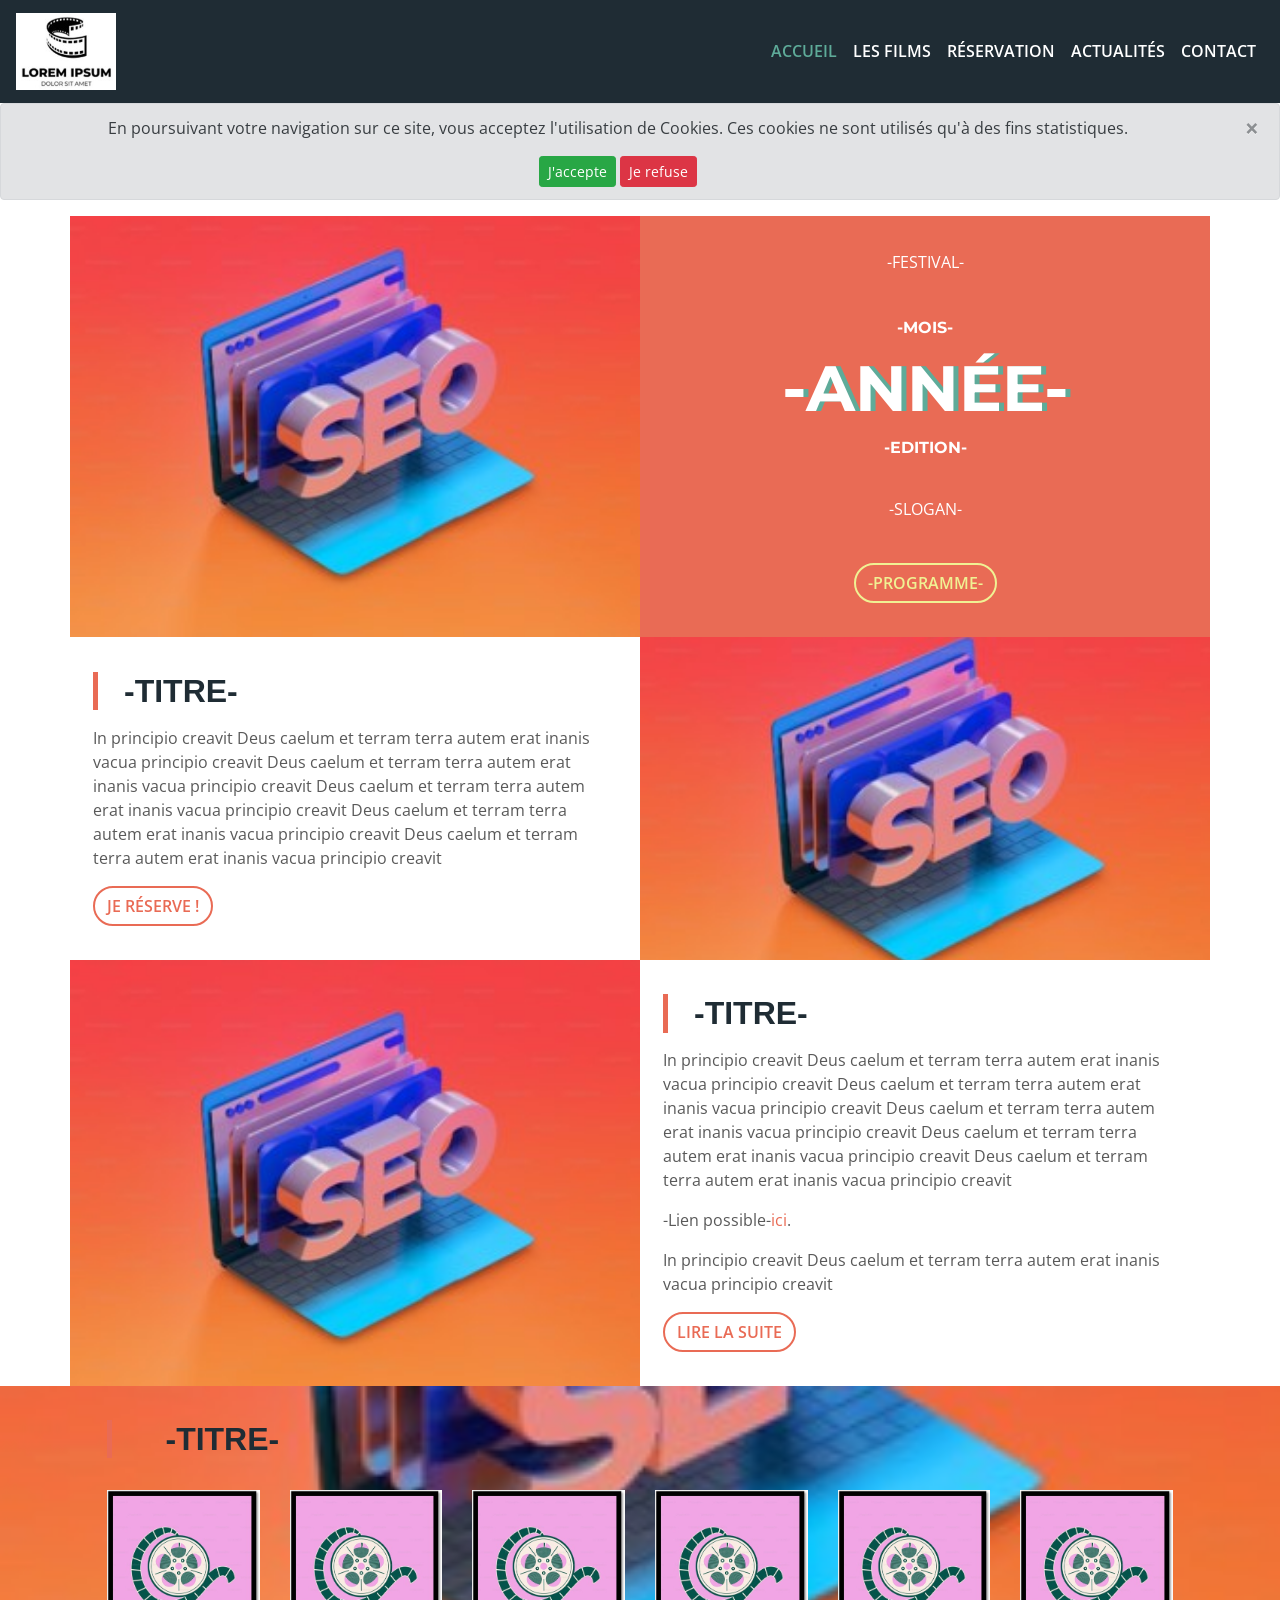
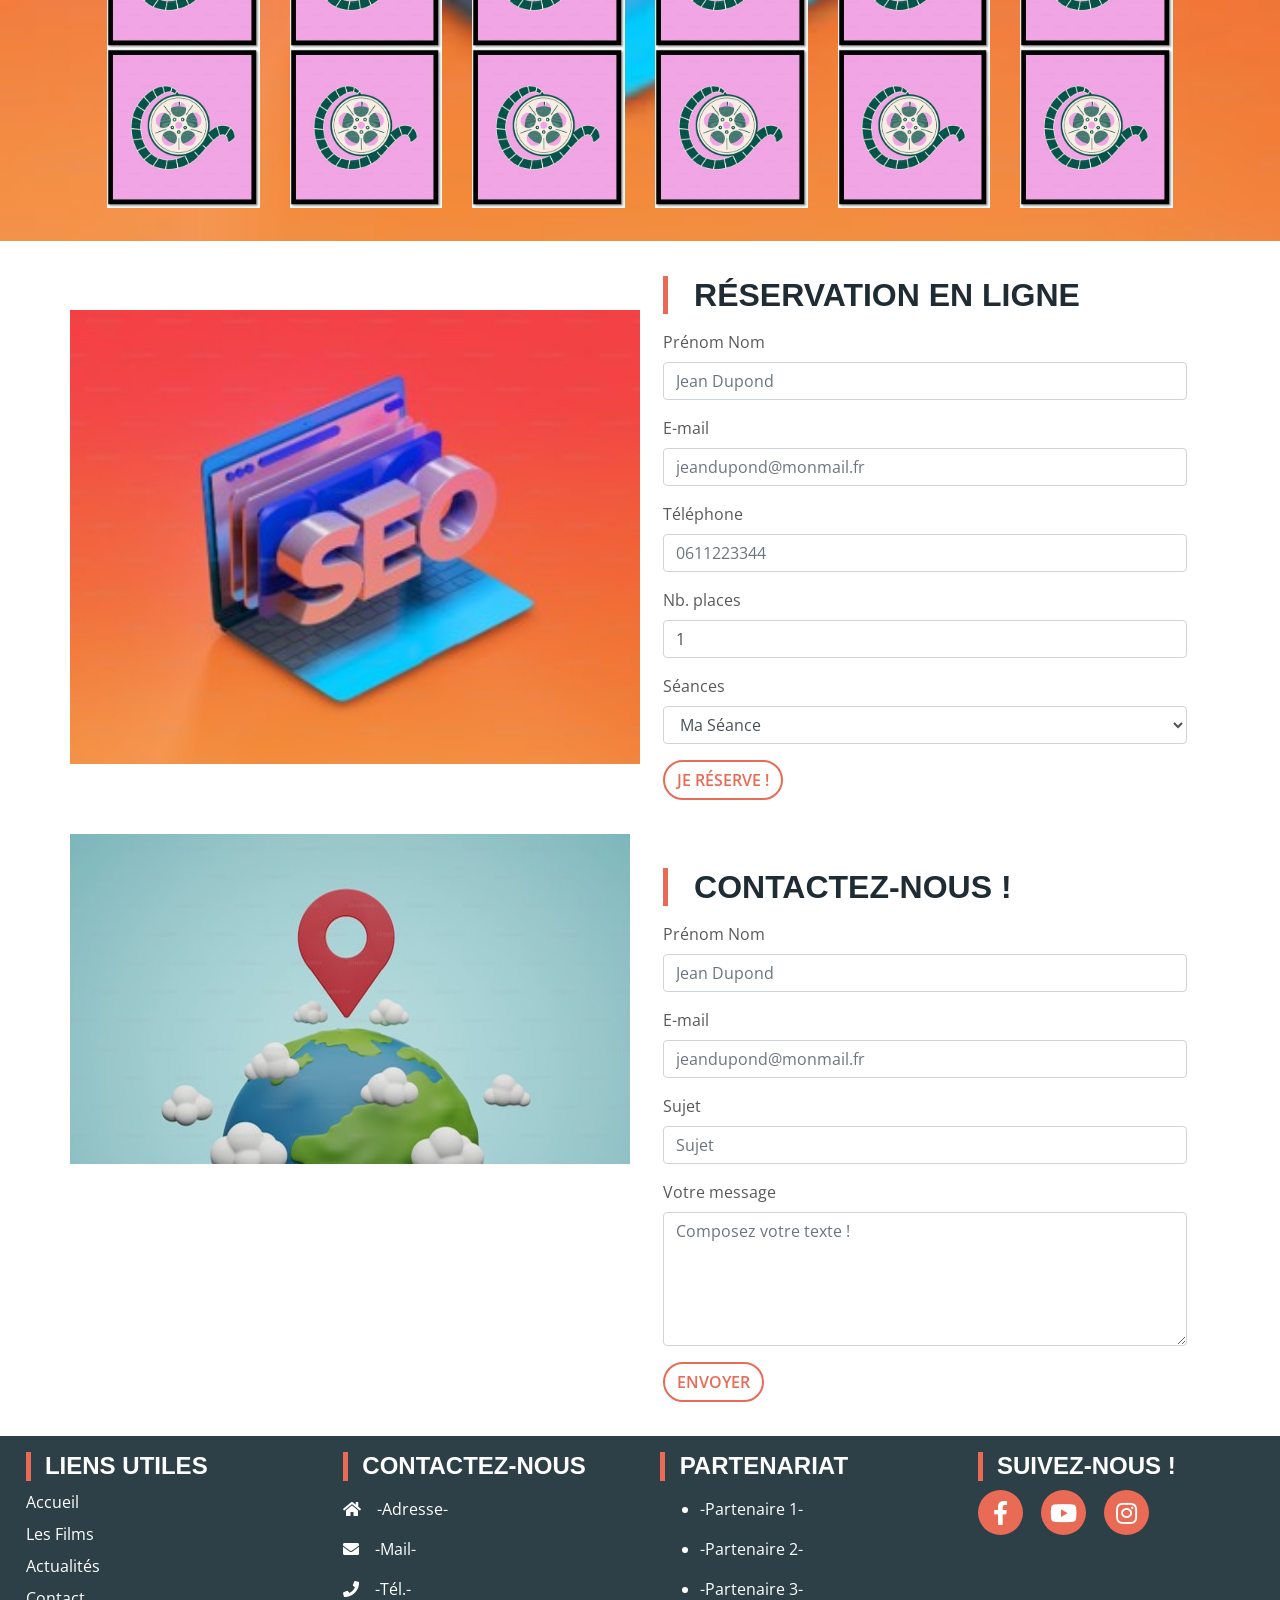
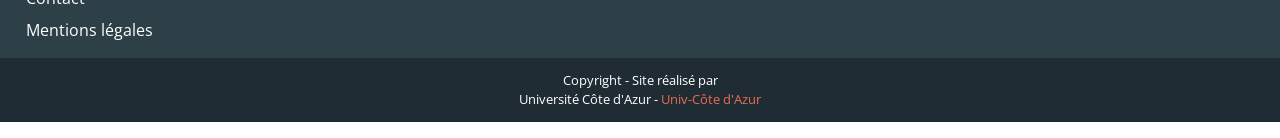
==== index.html @ be0e85ea "Add files via upload" ====
<!DOCTYPE html>
<html>
	<head>
		<title>A compléter !</title>
		
		<!--Metatags-->
		<meta charset="utf-8">
		<meta name="viewport" content="width=device-width, initial-scale=1, shrink-to-fit=no">
		<meta name="description" content="">
		
		<!--Open graph data-->
		<meta property="og:title" content=""/>
		<meta property="og:type" content=""/>
		<meta property="og:url" content=""/>
		<meta property="og:image" content=""/>
		<meta property="og:description" content=""/>

		<!--fonts-->
		<link href="https://fonts.googleapis.com/css?family=Montserrat:400,700|Open+Sans:400,600,700" rel="stylesheet">
		<!--CSS-->
		<link rel="stylesheet" href="css/bootstrap.css">
		<!--<link rel="stylesheet" href="css/style.css">-->
		<link rel="stylesheet" href="css/stylescss.css">
		<link rel="stylesheet"  href="webfonts/all.css">
		<!-- Google tag (gtag.js) -->
		<script async src="https://www.googletagmanager.com/gtag/js?id=G-39RLFYST27"></script>
		<!-- Google Tag Manager -->
			<script>(function(w,d,s,l,i){w[l]=w[l]||[];w[l].push({'gtm.start':
			new Date().getTime(),event:'gtm.js'});var f=d.getElementsByTagName(s)[0],
			j=d.createElement(s),dl=l!='dataLayer'?'&l='+l:'';j.async=true;j.src=
			'https://www.googletagmanager.com/gtm.js?id='+i+dl;f.parentNode.insertBefore(j,f);
			})(window,document,'script','dataLayer','GTM-K9DSXDLT');</script>
			<!-- End Google Tag Manager -->
	</head>
	<body data-spy="scroll" data-target="#booking">
		<!-- Google Tag Manager (noscript) -->
		<noscript><iframe src="https://www.googletagmanager.com/ns.html?id=GTM-K9DSXDLT"
		height="0" width="0" style="display:none;visibility:hidden"></iframe></noscript>
		<!-- End Google Tag Manager (noscript) -->
		<!--00.header-->
		<nav class="navbar sticky-top navbar-expand-lg navbar-dark maNav">
			<a class="navbar-brand" href="#">
				<img src="images/logo.jpg" width="100"/>
			</a>
			<button class="navbar-toggler" type="button" data-toggle="collapse" data-target="#navbarNavAltMarkup" aria-controls="navbarNavAltMarkup" aria-expanded="false" aria-label="Toggle navigation">
				<span class="navbar-toggler-icon"></span>
			</button>
			<div class="collapse navbar-collapse" id="navbarNavAltMarkup">
				<div class="navbar-nav ml-auto">
				<a class="nav-item nav-link active" href="#">accueil <span class="sr-only">(current)</span></a>
				<a class="nav-item nav-link" href="films.html">Les Films</a>
				<a class="nav-item nav-link navLink" href="#booking">Réservation</a>
				<a href="blog.html" class="nav-item nav-link navLink">Actualités</a>
				<a class="nav-item nav-link" href="contact.html">Contact</a>
				</div>
			</div>
		</nav>
		<!--end header-->

		<!--Modal cookie-->
		
			<div class="alert alert-secondary alert-dismissible fade show text-center" role="alert">
			<p>
				En poursuivant votre navigation sur ce site, vous acceptez l'utilisation de Cookies. Ces cookies ne sont utilisés qu'à des fins statistiques.
			</p>
			<button type="button" class="btn btn-success btn-sm" data-dismiss="alert" aria-label="Close">
				J'accepte
			</button>
			<button type="button" class="btn btn-danger btn-sm" data-dismiss="alert" aria-label="Close">
					Je refuse
			</button>
			<button type="button" class="close" data-dismiss="alert" aria-label="Close">
				<span aria-hidden="true">&times;</span>
			</button>
		</div>
		<!--Modal cookie-->
		<!--01.accueil-->
		<section class="container-fluid welcome">
			<div class="container">
				<div class="row">
					<aside class="col-lg-6">
						
						<!--<img src="images/01-welcomeAside.jpg" class="img-fluid" alt="Films en plein air">-->
					</aside>
					<article class="col-lg-6">
						<p>-Festival-</p>
						<div class="date">
							<span>-Mois-</span>
							<span class="textshadow">-Année-</span>
							<span>-Edition-</span>
						</div>
						<p>-Slogan-</p>
						<a href="films.html" class="btn btn-custom">-Programme-</a>
					</article>
				</div>
			</div>
		</section>
		<!--end accueil-->

		<!--02.à propos-->
		<section class="container-fluid about">
			<div class="container">
				<div class="row">
					<article class="col-lg-6">
						<h2 id="about">-Titre-</h2>
						<p>In principio creavit Deus caelum et terram terra autem erat inanis vacua principio creavit Deus caelum et terram terra autem erat inanis vacua principio creavit Deus caelum et terram terra autem erat inanis vacua principio creavit Deus caelum et terram terra autem erat inanis vacua principio creavit Deus caelum et terram terra autem erat inanis vacua principio creavit
                        </p>
						<a href="#booking" class="btn btn-custom"> Je réserve !</a>
					</article>
					<aside class="col-lg-6 order-first order-lg-2">
						<!--<img src="images/02-parcMonceauAside.jpg" class="img-fluid" alt="Parc Monceau">-->
					</aside>
				</div>
			</div>
		</section>
		<!--end à propos-->

		<!--03.actualité-->
		<section class="container-fluid news">
			<div class="container">
				<div class="row">
					<aside class="col-lg-6">
						<!--<img src="images/03-actuAside.jpg" class="img-fluid" alt="Actualité">-->
					</aside>
					<article class="col-lg-6">
						<h2 id="news">-Titre-</h2>
						<p>In principio creavit Deus caelum et terram terra autem erat inanis vacua principio creavit Deus caelum et terram terra autem erat inanis vacua principio creavit Deus caelum et terram terra autem erat inanis vacua principio creavit Deus caelum et terram terra autem erat inanis vacua principio creavit Deus caelum et terram terra autem erat inanis vacua principio creavit

						<p>-Lien possible-<a href="#">ici</a>.</p>
						<p>In principio creavit Deus caelum et terram terra autem erat inanis vacua principio creavit </p>
						<a href="rendez-vous-le-05-aout.html" class="btn btn-custom">Lire la suite</a>
					</article>
				</div>
			</div>
		</section>
		<!--end actualité-->

		<!--04.films-->
		<section class="container-fluid movie">
			<div class="container">
				
				<div class="row">
					<!--<div class="col-12 col-sm-4 col-md2 imgResponsive">
						<a href="#"><img src="images/01lesFiguresDeLombre.png"></a>
					</div>-->
					<div class="col-12"><h2 id="movie">-Titre-</h2></div>
					<div class="col-sm-4 col-md-3 col-lg-2 ">
						<a href="films.html#01film" class="hoverImg" ><img src="images/01-films.jpg" class="img-fluid" alt="affiche film"></a>
						
					</div>
					<div class="col-sm-4 col-md-3 col-lg-2 ">
						<a href="films.html#02film"><img src="images/02-films.jpg" class="img-fluid" alt=""></a>
					</div>
					<div class="col-sm-4 col-md-3 col-lg-2">
						<a href="films.html#03film"><img src="images/03-films.jpg" class="img-fluid" alt=""></a>
					</div>
					<div class=" col-sm-4 col-md-3 col-lg-2">
						<a href="films.html#04film"><img src="images/04-films.jpg" class="img-fluid" alt=""></a>
					</div>
					<div class="col-12 col-sm-4 col-md-3 col-lg-2">
						<a href="films.html#05film"><img src="images/05-films.jpg" class="img-fluid" alt=""></a>
					</div>
					<div class="col-12 col-sm-4 col-md-3 col-lg-2">
						<a href="films.html#06film"><img src="images/06-films.jpg" class="img-fluid" alt=""></a>
					</div>
					<div class="col-12 col-sm-4 col-md-3 col-lg-2">
						<a href="films.html#07film"><img src="images/07-films.jpg" class="img-fluid" alt=""></a>
					</div>
					<div class="col-12 col-sm-4 col-md-3 col-lg-2">
						<a href="films.html#08film"><img src="images/08-films.jpg" class="img-fluid" alt=""></a>
					</div>
					<div class="col-12 col-sm-4 col-md-3 col-lg-2">
						<a href="films.html#09film"><img src="images/09-films.jpg"class="img-fluid" alt=""></a>
					</div>
					<div class="col-12 col-sm-4 col-md-3 col-lg-2">
						<a href="films.html#10film"><img src="images/10-films.jpg" class="img-fluid" alt=""></a>
					</div>
					<div class="col-12 col-sm-4 col-md-3 col-lg-2">
						<a href="films.html#11film"><img src="images/11-films.jpg"class="img-fluid" alt=""></a>
					</div>
					<div class="col-12 col-sm-4 col-md-3 col-lg-2">
						<a href="films.html#12film"><img src="images/12-films.jpg" class="img-fluid" alt=""></a>
					</div>
				</div>
			</div>
		</section>
		<!--end films-->

		<!--05.réservation-->
		<section class="container-fluid booking">
			<div class="container">
				<div class="row">
					<aside class="col-lg-6">
						<!--<img src="images/05-resaAside.jpg"class="img-fluid" alt="cinema clap">-->
					</aside>
					<article class="col-lg-6">
						<h2 id="booking">Réservation en ligne</h2>
						<form class="needs-validation" novalidate id="bookingValidation">				
							<div class="form-group">
								<label for="nom">Prénom Nom</label>
								<input class="form-control" required type="text" name="nom" id="nom" placeholder="Jean Dupond" />
								<div class="invalid-tooltip">
									Merci de renseigner vos prénom et nom.
								</div>
							</div>
							<div class="form-group">
								<label for="mail">E-mail</label>
								<input class="form-control" required type="email" name="mail" id="mail" placeholder="jeandupond@monmail.fr" />
								<div class="invalid-tooltip">
									Merci de renseigner votre e-mail.
								</div>
							</div>
							<div class="form-group">
								<label for="phone">Téléphone</label>
								<input class="form-control" required type="tel" name="phone" id="phone" placeholder="0611223344" />
								<div class="invalid-tooltip">
									Merci de renseigner votre numéro de téléphone.
								</div>
							</div>
							<div class="form-group">
								<label for="place">Nb. places</label>
								<input class="form-control" type="number" name="place" id="place" min="1" value="1">
							</div>
							<div class="form-group">
								<label for="seance">Séances</label>
								<select class="form-control" required name="seance" id="seance">
										<option value="" selected disabled>Ma Séance</option>
									<optgroup label="Date 1">
										<option value="Heure 1">Heure - Film</option>
										<option value="Heure 2">Heure - Film</option>
										<option value="Heure 3">Heure - Film</option>
									</optgroup>
									<optgroup label="Date 2">
										<option value="Heure 1">Heure - Film</option>
										<option value="Heure 2">Heure - Film</option>
										<option value="Heure 3">Heure - Film</option>
									</optgroup>
									<optgroup label="Date 3">
										<option value="Heure 1">Heure - Film</option>
										<option value="Heure 2">Heure - Film</option>
										<option value="Heure 3">Heure - Film</option>
									</optgroup>
									<optgroup label="Date 4">
										<option value="Heure 1">Heure - Film</option>
										<option value="Heure 2">Heure - Film</option>
										<option value="Heure 3">Heure - Film</option>
									</optgroup>
								</select>
								<div class="invalid-tooltip">
									Merci de choisir votre séance.
								</div>
							</div>
							<button type="submit" class="btn btn-custom">Je réserve !</button>
						</form>
					</article>
				</div>
			</div>
		</section>
		<!-- end réservation-->

		<!--06.contact-->
		<section class="container-fluid contact">
			<div class="container">
				<div class="row">
					<aside class="col-lg-6">
						<iframe src="images/Carte.jpg" width="100%" height="100%" frameborder="0" style="border:0" allowfullscreen></iframe>
					</aside>
					<article class="col-lg-6">
						<h2 id="contact">Contactez-nous !</h2>
						<form class="needs-validation" novalidate id="contactValidation">
							<div class="form-group">
								<label for="nom">Prénom Nom</label>
								<input class="form-control" required type="text" name="nom" id="nom" placeholder="Jean Dupond" />
								<div class="invalid-tooltip">
									Merci de renseigner vos prénom et nom.
								</div>
							</div>
							<div class="form-group">
								<label for="mail">E-mail</label>
								<input class="form-control" required type="email" name="mail" id="mail" placeholder="jeandupond@monmail.fr" />
								<div class="invalid-tooltip">
									Merci de renseigner votre e-mail.
								</div>
							</div>
							<div class="form-group">
								<label for="sujet">Sujet</label>
								<input class="form-control" required type="text" name="sujet" id="sujet" placeholder="Sujet" />
								<div class="invalid-tooltip">
									Merci de renseigner le sujet.
								</div>
							</div>
							<div class="form-group">
								<label for="message">Votre message</label>
								<textarea class="form-control" required name="message" id="message" rows="5" cols="50" placeholder="Composez votre texte !"></textarea>
								<div class="invalid-tooltip">
									Merci de rédiger votre message.
								</div>
							</div>
							<button type="submit" class="btn btn-custom">Envoyer</button>
						</form>
					</article>
				</div>
			</div>
		</section>
		<!--end contact-->

		<!--07.footer-->
		<footer class="container-fluid footer">
            <div class="container py-3">
                <div class="row">
                    <div class="col-12 col-md-3">
                        <h2>Liens utiles</h2>
                        <div class="footerLinks">
                            <a href="index.html">Accueil</a>
                            <a href="films.html">Les Films</a>
                            <a href="blog.html">Actualités</a>
                            <a href="contact.html">Contact</a>
                            <a href="mentions-legales.html">Mentions légales</a>
                        </div>
                    </div>
                    <div class="col-12 col-md-3 address">
                        <h2>Contactez-nous</h2>
                        <div class="contactIcons mb-3">
                            <p><span class="pr-3"><i class="fas fa-home"></i></span>-Adresse-</p>
                            <p><span class="pr-3"><i class="fas fa-envelope"></i></span>-Mail-</p>
                            <p><span class="pr-3"><i class="fas fa-phone"></i></span>-Tél.-</p>
                        </div>
                    </div>
                    <div class="col-12 col-md-3 partenaire">
                        <h2>Partenariat</h2>
                        <div class="contactIcons mb-3">
                            <ul>
                                <li>-Partenaire 1-</li>
                                <li>-Partenaire 2-</li>
                                <li>-Partenaire 3-</li>
                            </ul>
                        </div>
                    </div>
                    <div class="col-12 col-md-3 social">
                        <h2>Suivez-nous !</h2>
                        <div class="socialicons">
                            <a href="#"><i class="fab fa-facebook-f"></i></a>
                            <a href="#"><i class="fab fa-youtube"></i></a>
                            <a href="#"><i class="fab fa-instagram"></i></a>
                        </div>
                    </div>
                </div>	
            </div>
            <div class="socketBkg ">
                <div class="socket text-center">
                    <p>Copyright - Site réalisé par <br>
                        Université Côte d'Azur - <a href="https://univ-cotedazur.fr/" target="_blank">Univ-Côte d'Azur</a></p>
                </div>
            </div>
		</footer>
		<!--end footer-->

		<!--Scroll to top button-->
		<button onclick="topFunction()" id="myBtn" title="Go to top"><i class="fas fa-chevron-up"></i></button>
		<!--End Scroll to top button-->

		<!-- Optional JavaScript -->
		<!-- jQuery first, then Popper.js, then Bootstrap JS -->
		<script src="https://ajax.googleapis.com/ajax/libs/jquery/3.3.1/jquery.min.js"></script>
		<script src="https://cdnjs.cloudflare.com/ajax/libs/popper.js/1.12.9/umd/popper.min.js" integrity="sha384-ApNbgh9B+Y1QKtv3Rn7W3mgPxhU9K/ScQsAP7hUibX39j7fakFPskvXusvfa0b4Q" crossorigin="anonymous"></script>
		<script src="https://maxcdn.bootstrapcdn.com/bootstrap/4.0.0/js/bootstrap.min.js" integrity="sha384-JZR6Spejh4U02d8jOt6vLEHfe/JQGiRRSQQxSfFWpi1MquVdAyjUar5+76PVCmYl" crossorigin="anonymous"></script>
		<script src="js/main.js"></script>	
	</body>
</html>
---- css/stylescss.css ----
body, html {
  padding: 0;
  margin: 0; }

body {
  font-family: "Open Sans", sans-serif;
  color: #595959;
  position: relative; }
  body h1, body h2 {
    text-transform: uppercase;
    color: #1f2c34;
    font-family: "Monserrat", sans-serif;
    font-weight: 700;
    border-left: 5px solid #e96b55;
    padding-left: 5%;
    margin-bottom: 3%; }
  body a {
    color: #e96b55; }
    body a:hover {
      color: #5eab99;
      text-decoration: none; }
  body .btn-custom {
    background: transparent;
    border: 2px solid #e96b55;
    border-radius: 25px;
    color: #e96b55;
    font-weight: 600;
    text-transform: uppercase; }
    body .btn-custom:hover {
      border-color: #5eab99;
      color: #5eab99; }
  body .container-fluid {
    padding: 0; }
    body .container-fluid aside {
      padding: 0; }
    body .container-fluid article {
      padding: 3% 2%; }
  body #myBtn {
    display: none;
    /* Hidden by default */
    position: fixed;
    /* Fixed/sticky position */
    bottom: 20px;
    /* Place the button at the bottom of the page */
    right: 30px;
    /* Place the button 30px from the right */
    z-index: 99;
    /* Make sure it does not overlap */
    border: 2px solid #e96b55;
    /* Remove borders */
    outline: none;
    /* Remove outline */
    background-color: transparent;
    /* Set a background color */
    color: #e96b55;
    /* Text color */
    cursor: pointer;
    /* Add a mouse pointer on hover */
    padding: 15px;
    /* Some padding */
    border-radius: 10px;
    /* Rounded corners */
    font-size: 18px;
    /* Increase font size */ }
  body #myBtn:hover {
    background-color: #f0f193;
    /* Add a dark-grey background on hover */ }

.maNav {
  background: #1f2c34; }
  .maNav .navbar-nav a.nav-link {
    text-transform: uppercase;
    color: #fff;
    font-weight: 600; }
    .maNav .navbar-nav a.nav-link:hover {
      color: #5eab99; }
  .maNav .navbar-nav a.nav-link.active {
    color: #5eab99; }

.welcome aside {
  background: url("../images/01-Image.jpg") no-repeat bottom;
  background-size: 100% auto;
  height: auto;
  min-height: 200px; }
.welcome article {
  background: #e96b55;
  color: white;
  text-align: center;
  text-transform: uppercase; }
  .welcome article .date {
    padding: 5% 0 7%; }
    .welcome article .date span {
      display: block;
      font-family: 'Montserrat', sans-serif;
      font-weight: 700; }
  .welcome article .textshadow {
    font-size: 4rem;
    text-shadow: 5px 0px 0px #5eab99; }
  .welcome article .btn-custom {
    color: #f0f193;
    border-color: #f0f193;
    margin-top: 5%; }
    .welcome article .btn-custom:hover {
      color: white;
      border-color: white; }

.about aside {
  background: url("../images/02-Image.jpg") no-repeat center;
  background-size: 100% auto;
  height: auto;
  min-height: 200px; }

.news aside {
  background: url("../images/03-Image.jpg") no-repeat center;
  background-size: 100% auto;
  height: auto;
  min-height: 200px; }

.movie {
  background: #f8d480 url("../images/04-Image.jpg") no-repeat bottom;
  background-size: 100% auto;
  height: auto;
  min-height: 200px; }
  .movie .row {
    padding: 3% 2%; }

.booking aside {
  background: url("../images/05-Image.jpg") no-repeat center;
  background-size: 100% auto;
  height: auto;
  min-height: 200px; }

.form-group {
  position: relative; }

.contactPage .col-sm-12 .cardForm {
  margin-bottom: 3%; }

.address h2 {
  font-size: 1.5rem;
  margin-bottom: 1rem; }
.address .contactIcons {
  display: inline-block; }
.address .banContact {
  width: 100%;
  height: 200px;
  position: relative;
  overflow: hidden; }
  .address .banContact img {
    width: 100%;
    position: absolute;
    top: -35%; }
footer .container{
  max-width: 1450px;
  padding-left: 2%;
}
footer {
  background: #2e4047;
  color: white; }
  footer h2 {
    font-size: 1.5rem; }
  footer .footerLinks a {
    display: block;
    color: white; 
    margin-top: 0.5rem;}
    footer .footerLinks a:hover {
      color: #5eab99; }
  footer .social .socialicons a {
    color: white;
    font-size: 1.5rem;
    line-height: 45px;
    margin-right: 5%;
    text-align: center;
    display: inline-block;
    width: 45px;
    height: 45px;
    background-color: #e96b55;
    border-radius: 45px; }
    footer .social .socialicons a:hover {
      background-color: #5eab99; }
  footer .socketBkg {
    background: #1f2c34;
    width: 100%;
    font-size: 0.8rem; }
    footer .socketBkg p {
      padding: 1% 0%; }
  footer h2 {
    color: white; }
footer .partenaire ul li{
  margin-top: 1rem;
}
.jumbotron {
  background: #5eab99; }
  .jumbotron span {
    color: white;
    text-transform: uppercase;
    font-family: 'Montserrat', sans-serif;
    font-size: xx-large;
    font-weight: 700; }

.container-fluid.filmlist {
  padding-top: 3%; }
  .container-fluid.filmlist h3 {
    font-size: 1rem;
    font-family: 'Montserrat', sans-serif; }
  .container-fluid.filmlist .note {
    color: #e96b55;
    margin: 3% 0%; }
  .container-fluid.filmlist span {
    color: lightgrey;
    padding-right: 2%; }

.film01 aside {
  background: url("../images/01-films.jpg") no-repeat top;
  background-size: 100% auto;
  height: auto;
  min-height: 200px; }

.film02 aside {
  background: url("../images/02-films.jpg") no-repeat top;
  background-size: 100% auto;
  height: auto;
  min-height: 200px; }

.film03 aside {
  background: url("../images/03-films.jpg") no-repeat top;
  background-size: 100% auto;
  height: auto;
  min-height: 200px; }

.film04 aside {
  background: url("../images/04-films.jpg") no-repeat top;
  background-size: 100% auto;
  height: auto;
  min-height: 200px; }

.film05 aside {
  background: url("../images/05-films.jpg") no-repeat top;
  background-size: 100% auto;
  height: auto;
  min-height: 200px; }

.film06 aside {
  background: url("../images/06-films.jpg") no-repeat top;
  background-size: 100% auto;
  height: auto;
  min-height: 200px; }

.film07 aside {
  background: url("../images/07-films.jpg") no-repeat top;
  background-size: 100% auto;
  height: auto;
  min-height: 200px; }

.film08 aside {
  background: url("../images/08-films.jpg") no-repeat top;
  background-size: 100% auto;
  height: auto;
  min-height: 200px; }

.film09 aside {
  background: url("../images/09-films.jpg") no-repeat top;
  background-size: 100% auto;
  height: auto;
  min-height: 200px; }

.film10 aside {
  background: url("../images/10-films.jpg") no-repeat top;
  background-size: 100% auto;
  height: auto;
  min-height: 200px; }

.film11 aside {
  background: url("../images/11-films.jpg") no-repeat top;
  background-size: 100% auto;
  height: auto;
  min-height: 200px; }

.film12 aside {
  background: url("../images/12-films.jpg") no-repeat top;
  background-size: 100% auto;
  height: auto;
  min-height: 200px; }

.infoBlog {
  color: lightgrey;
  font-size: x-small; }

.card-title {
  font-family: 'Montserrat', sans-serif;
  font-weight: 600; }

.article .firstImg {
  position: relative;
  overflow: hidden;
  width: 100%;
  height: 250px; }
  .article .firstImg img {
    position: absolute; }
.article .infoBlog {
  font-size: 1rem; }

/*# sourceMappingURL=stylescss.css.map */
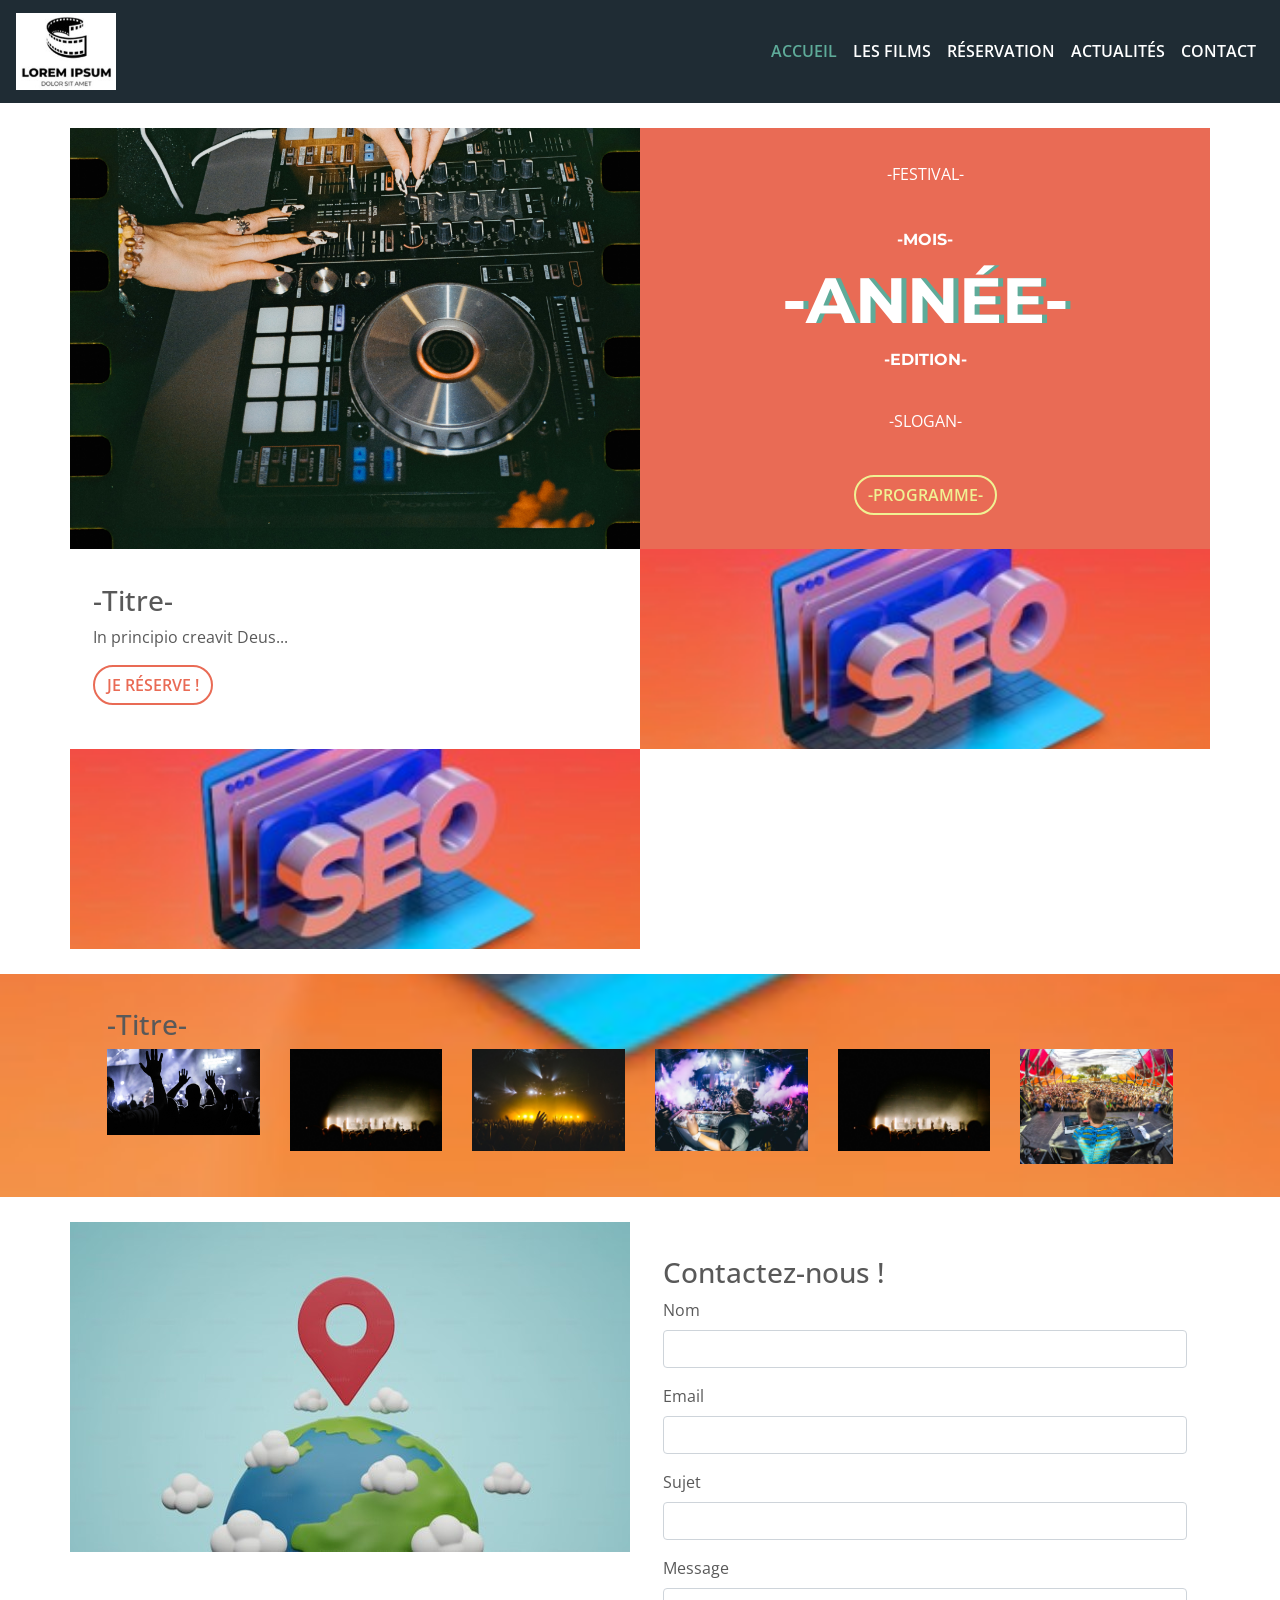
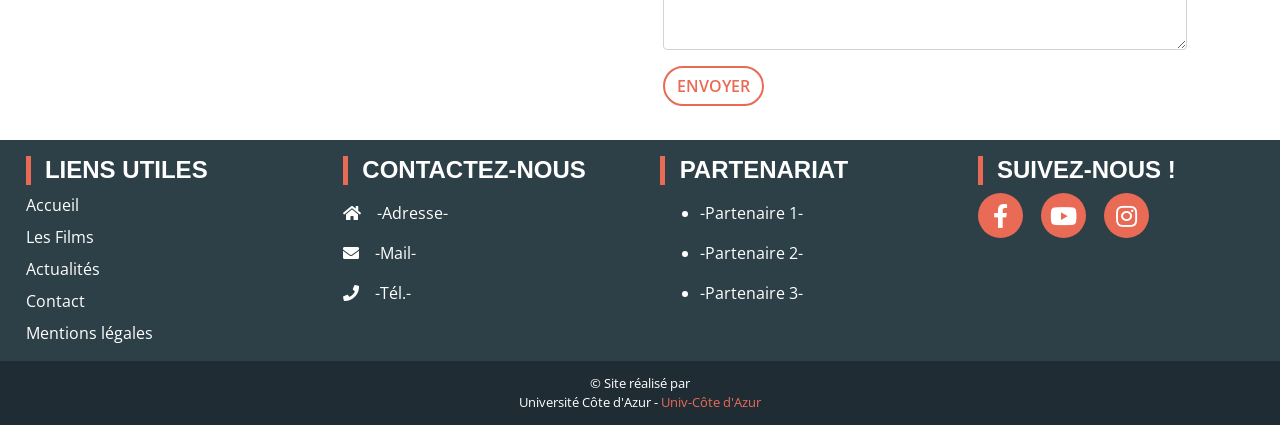
==== commit 429fab38: "Add files via upload" ====
--- a/index.html
+++ b/index.html
@@ -1,370 +1,281 @@
-
 <!DOCTYPE html>
-<html>
-	<head>
-		<title>A compléter !</title>
-		
-		<!--Metatags-->
-		<meta charset="utf-8">
-		<meta name="viewport" content="width=device-width, initial-scale=1, shrink-to-fit=no">
-		<meta name="description" content="">
-		
-		<!--Open graph data-->
-		<meta property="og:title" content=""/>
-		<meta property="og:type" content=""/>
-		<meta property="og:url" content=""/>
-		<meta property="og:image" content=""/>
-		<meta property="og:description" content=""/>
-
-		<!--fonts-->
-		<link href="https://fonts.googleapis.com/css?family=Montserrat:400,700|Open+Sans:400,600,700" rel="stylesheet">
-		<!--CSS-->
-		<link rel="stylesheet" href="css/bootstrap.css">
-		<!--<link rel="stylesheet" href="css/style.css">-->
-		<link rel="stylesheet" href="css/stylescss.css">
-		<link rel="stylesheet"  href="webfonts/all.css">
-		<!-- Google tag (gtag.js) -->
-		<script async src="https://www.googletagmanager.com/gtag/js?id=G-39RLFYST27"></script>
-		<!-- Google Tag Manager -->
-			<script>(function(w,d,s,l,i){w[l]=w[l]||[];w[l].push({'gtm.start':
-			new Date().getTime(),event:'gtm.js'});var f=d.getElementsByTagName(s)[0],
-			j=d.createElement(s),dl=l!='dataLayer'?'&l='+l:'';j.async=true;j.src=
-			'https://www.googletagmanager.com/gtm.js?id='+i+dl;f.parentNode.insertBefore(j,f);
-			})(window,document,'script','dataLayer','GTM-K9DSXDLT');</script>
-			<!-- End Google Tag Manager -->
-	</head>
-	<body data-spy="scroll" data-target="#booking">
-		<!-- Google Tag Manager (noscript) -->
-		<noscript><iframe src="https://www.googletagmanager.com/ns.html?id=GTM-K9DSXDLT"
-		height="0" width="0" style="display:none;visibility:hidden"></iframe></noscript>
-		<!-- End Google Tag Manager (noscript) -->
-		<!--00.header-->
-		<nav class="navbar sticky-top navbar-expand-lg navbar-dark maNav">
-			<a class="navbar-brand" href="#">
-				<img src="images/logo.jpg" width="100"/>
-			</a>
-			<button class="navbar-toggler" type="button" data-toggle="collapse" data-target="#navbarNavAltMarkup" aria-controls="navbarNavAltMarkup" aria-expanded="false" aria-label="Toggle navigation">
-				<span class="navbar-toggler-icon"></span>
-			</button>
-			<div class="collapse navbar-collapse" id="navbarNavAltMarkup">
-				<div class="navbar-nav ml-auto">
-				<a class="nav-item nav-link active" href="#">accueil <span class="sr-only">(current)</span></a>
-				<a class="nav-item nav-link" href="films.html">Les Films</a>
-				<a class="nav-item nav-link navLink" href="#booking">Réservation</a>
-				<a href="blog.html" class="nav-item nav-link navLink">Actualités</a>
-				<a class="nav-item nav-link" href="contact.html">Contact</a>
-				</div>
-			</div>
-		</nav>
-		<!--end header-->
-
-		<!--Modal cookie-->
-		
-			<div class="alert alert-secondary alert-dismissible fade show text-center" role="alert">
-			<p>
-				En poursuivant votre navigation sur ce site, vous acceptez l'utilisation de Cookies. Ces cookies ne sont utilisés qu'à des fins statistiques.
-			</p>
-			<button type="button" class="btn btn-success btn-sm" data-dismiss="alert" aria-label="Close">
-				J'accepte
-			</button>
-			<button type="button" class="btn btn-danger btn-sm" data-dismiss="alert" aria-label="Close">
-					Je refuse
-			</button>
-			<button type="button" class="close" data-dismiss="alert" aria-label="Close">
-				<span aria-hidden="true">&times;</span>
-			</button>
-		</div>
-		<!--Modal cookie-->
-		<!--01.accueil-->
-		<section class="container-fluid welcome">
-			<div class="container">
-				<div class="row">
-					<aside class="col-lg-6">
-						
-						<!--<img src="images/01-welcomeAside.jpg" class="img-fluid" alt="Films en plein air">-->
-					</aside>
-					<article class="col-lg-6">
-						<p>-Festival-</p>
-						<div class="date">
-							<span>-Mois-</span>
-							<span class="textshadow">-Année-</span>
-							<span>-Edition-</span>
-						</div>
-						<p>-Slogan-</p>
-						<a href="films.html" class="btn btn-custom">-Programme-</a>
-					</article>
-				</div>
-			</div>
-		</section>
-		<!--end accueil-->
-
-		<!--02.à propos-->
-		<section class="container-fluid about">
-			<div class="container">
-				<div class="row">
-					<article class="col-lg-6">
-						<h2 id="about">-Titre-</h2>
-						<p>In principio creavit Deus caelum et terram terra autem erat inanis vacua principio creavit Deus caelum et terram terra autem erat inanis vacua principio creavit Deus caelum et terram terra autem erat inanis vacua principio creavit Deus caelum et terram terra autem erat inanis vacua principio creavit Deus caelum et terram terra autem erat inanis vacua principio creavit
-                        </p>
-						<a href="#booking" class="btn btn-custom"> Je réserve !</a>
-					</article>
-					<aside class="col-lg-6 order-first order-lg-2">
-						<!--<img src="images/02-parcMonceauAside.jpg" class="img-fluid" alt="Parc Monceau">-->
-					</aside>
-				</div>
-			</div>
-		</section>
-		<!--end à propos-->
-
-		<!--03.actualité-->
-		<section class="container-fluid news">
-			<div class="container">
-				<div class="row">
-					<aside class="col-lg-6">
-						<!--<img src="images/03-actuAside.jpg" class="img-fluid" alt="Actualité">-->
-					</aside>
-					<article class="col-lg-6">
-						<h2 id="news">-Titre-</h2>
-						<p>In principio creavit Deus caelum et terram terra autem erat inanis vacua principio creavit Deus caelum et terram terra autem erat inanis vacua principio creavit Deus caelum et terram terra autem erat inanis vacua principio creavit Deus caelum et terram terra autem erat inanis vacua principio creavit Deus caelum et terram terra autem erat inanis vacua principio creavit
-
-						<p>-Lien possible-<a href="#">ici</a>.</p>
-						<p>In principio creavit Deus caelum et terram terra autem erat inanis vacua principio creavit </p>
-						<a href="rendez-vous-le-05-aout.html" class="btn btn-custom">Lire la suite</a>
-					</article>
-				</div>
-			</div>
-		</section>
-		<!--end actualité-->
-
-		<!--04.films-->
-		<section class="container-fluid movie">
-			<div class="container">
-				
-				<div class="row">
-					<!--<div class="col-12 col-sm-4 col-md2 imgResponsive">
-						<a href="#"><img src="images/01lesFiguresDeLombre.png"></a>
-					</div>-->
-					<div class="col-12"><h2 id="movie">-Titre-</h2></div>
-					<div class="col-sm-4 col-md-3 col-lg-2 ">
-						<a href="films.html#01film" class="hoverImg" ><img src="images/01-films.jpg" class="img-fluid" alt="affiche film"></a>
-						
-					</div>
-					<div class="col-sm-4 col-md-3 col-lg-2 ">
-						<a href="films.html#02film"><img src="images/02-films.jpg" class="img-fluid" alt=""></a>
-					</div>
-					<div class="col-sm-4 col-md-3 col-lg-2">
-						<a href="films.html#03film"><img src="images/03-films.jpg" class="img-fluid" alt=""></a>
-					</div>
-					<div class=" col-sm-4 col-md-3 col-lg-2">
-						<a href="films.html#04film"><img src="images/04-films.jpg" class="img-fluid" alt=""></a>
-					</div>
-					<div class="col-12 col-sm-4 col-md-3 col-lg-2">
-						<a href="films.html#05film"><img src="images/05-films.jpg" class="img-fluid" alt=""></a>
-					</div>
-					<div class="col-12 col-sm-4 col-md-3 col-lg-2">
-						<a href="films.html#06film"><img src="images/06-films.jpg" class="img-fluid" alt=""></a>
-					</div>
-					<div class="col-12 col-sm-4 col-md-3 col-lg-2">
-						<a href="films.html#07film"><img src="images/07-films.jpg" class="img-fluid" alt=""></a>
-					</div>
-					<div class="col-12 col-sm-4 col-md-3 col-lg-2">
-						<a href="films.html#08film"><img src="images/08-films.jpg" class="img-fluid" alt=""></a>
-					</div>
-					<div class="col-12 col-sm-4 col-md-3 col-lg-2">
-						<a href="films.html#09film"><img src="images/09-films.jpg"class="img-fluid" alt=""></a>
-					</div>
-					<div class="col-12 col-sm-4 col-md-3 col-lg-2">
-						<a href="films.html#10film"><img src="images/10-films.jpg" class="img-fluid" alt=""></a>
-					</div>
-					<div class="col-12 col-sm-4 col-md-3 col-lg-2">
-						<a href="films.html#11film"><img src="images/11-films.jpg"class="img-fluid" alt=""></a>
-					</div>
-					<div class="col-12 col-sm-4 col-md-3 col-lg-2">
-						<a href="films.html#12film"><img src="images/12-films.jpg" class="img-fluid" alt=""></a>
-					</div>
-				</div>
-			</div>
-		</section>
-		<!--end films-->
-
-		<!--05.réservation-->
-		<section class="container-fluid booking">
-			<div class="container">
-				<div class="row">
-					<aside class="col-lg-6">
-						<!--<img src="images/05-resaAside.jpg"class="img-fluid" alt="cinema clap">-->
-					</aside>
-					<article class="col-lg-6">
-						<h2 id="booking">Réservation en ligne</h2>
-						<form class="needs-validation" novalidate id="bookingValidation">				
-							<div class="form-group">
-								<label for="nom">Prénom Nom</label>
-								<input class="form-control" required type="text" name="nom" id="nom" placeholder="Jean Dupond" />
-								<div class="invalid-tooltip">
-									Merci de renseigner vos prénom et nom.
-								</div>
-							</div>
-							<div class="form-group">
-								<label for="mail">E-mail</label>
-								<input class="form-control" required type="email" name="mail" id="mail" placeholder="jeandupond@monmail.fr" />
-								<div class="invalid-tooltip">
-									Merci de renseigner votre e-mail.
-								</div>
-							</div>
-							<div class="form-group">
-								<label for="phone">Téléphone</label>
-								<input class="form-control" required type="tel" name="phone" id="phone" placeholder="0611223344" />
-								<div class="invalid-tooltip">
-									Merci de renseigner votre numéro de téléphone.
-								</div>
-							</div>
-							<div class="form-group">
-								<label for="place">Nb. places</label>
-								<input class="form-control" type="number" name="place" id="place" min="1" value="1">
-							</div>
-							<div class="form-group">
-								<label for="seance">Séances</label>
-								<select class="form-control" required name="seance" id="seance">
-										<option value="" selected disabled>Ma Séance</option>
-									<optgroup label="Date 1">
-										<option value="Heure 1">Heure - Film</option>
-										<option value="Heure 2">Heure - Film</option>
-										<option value="Heure 3">Heure - Film</option>
-									</optgroup>
-									<optgroup label="Date 2">
-										<option value="Heure 1">Heure - Film</option>
-										<option value="Heure 2">Heure - Film</option>
-										<option value="Heure 3">Heure - Film</option>
-									</optgroup>
-									<optgroup label="Date 3">
-										<option value="Heure 1">Heure - Film</option>
-										<option value="Heure 2">Heure - Film</option>
-										<option value="Heure 3">Heure - Film</option>
-									</optgroup>
-									<optgroup label="Date 4">
-										<option value="Heure 1">Heure - Film</option>
-										<option value="Heure 2">Heure - Film</option>
-										<option value="Heure 3">Heure - Film</option>
-									</optgroup>
-								</select>
-								<div class="invalid-tooltip">
-									Merci de choisir votre séance.
-								</div>
-							</div>
-							<button type="submit" class="btn btn-custom">Je réserve !</button>
-						</form>
-					</article>
-				</div>
-			</div>
-		</section>
-		<!-- end réservation-->
-
-		<!--06.contact-->
-		<section class="container-fluid contact">
-			<div class="container">
-				<div class="row">
-					<aside class="col-lg-6">
-						<iframe src="images/Carte.jpg" width="100%" height="100%" frameborder="0" style="border:0" allowfullscreen></iframe>
-					</aside>
-					<article class="col-lg-6">
-						<h2 id="contact">Contactez-nous !</h2>
-						<form class="needs-validation" novalidate id="contactValidation">
-							<div class="form-group">
-								<label for="nom">Prénom Nom</label>
-								<input class="form-control" required type="text" name="nom" id="nom" placeholder="Jean Dupond" />
-								<div class="invalid-tooltip">
-									Merci de renseigner vos prénom et nom.
-								</div>
-							</div>
-							<div class="form-group">
-								<label for="mail">E-mail</label>
-								<input class="form-control" required type="email" name="mail" id="mail" placeholder="jeandupond@monmail.fr" />
-								<div class="invalid-tooltip">
-									Merci de renseigner votre e-mail.
-								</div>
-							</div>
-							<div class="form-group">
-								<label for="sujet">Sujet</label>
-								<input class="form-control" required type="text" name="sujet" id="sujet" placeholder="Sujet" />
-								<div class="invalid-tooltip">
-									Merci de renseigner le sujet.
-								</div>
-							</div>
-							<div class="form-group">
-								<label for="message">Votre message</label>
-								<textarea class="form-control" required name="message" id="message" rows="5" cols="50" placeholder="Composez votre texte !"></textarea>
-								<div class="invalid-tooltip">
-									Merci de rédiger votre message.
-								</div>
-							</div>
-							<button type="submit" class="btn btn-custom">Envoyer</button>
-						</form>
-					</article>
-				</div>
-			</div>
-		</section>
-		<!--end contact-->
-
-		<!--07.footer-->
-		<footer class="container-fluid footer">
-            <div class="container py-3">
-                <div class="row">
-                    <div class="col-12 col-md-3">
-                        <h2>Liens utiles</h2>
-                        <div class="footerLinks">
-                            <a href="index.html">Accueil</a>
-                            <a href="films.html">Les Films</a>
-                            <a href="blog.html">Actualités</a>
-                            <a href="contact.html">Contact</a>
-                            <a href="mentions-legales.html">Mentions légales</a>
-                        </div>
-                    </div>
-                    <div class="col-12 col-md-3 address">
-                        <h2>Contactez-nous</h2>
-                        <div class="contactIcons mb-3">
-                            <p><span class="pr-3"><i class="fas fa-home"></i></span>-Adresse-</p>
-                            <p><span class="pr-3"><i class="fas fa-envelope"></i></span>-Mail-</p>
-                            <p><span class="pr-3"><i class="fas fa-phone"></i></span>-Tél.-</p>
-                        </div>
-                    </div>
-                    <div class="col-12 col-md-3 partenaire">
-                        <h2>Partenariat</h2>
-                        <div class="contactIcons mb-3">
-                            <ul>
-                                <li>-Partenaire 1-</li>
-                                <li>-Partenaire 2-</li>
-                                <li>-Partenaire 3-</li>
-                            </ul>
-                        </div>
-                    </div>
-                    <div class="col-12 col-md-3 social">
-                        <h2>Suivez-nous !</h2>
-                        <div class="socialicons">
-                            <a href="#"><i class="fab fa-facebook-f"></i></a>
-                            <a href="#"><i class="fab fa-youtube"></i></a>
-                            <a href="#"><i class="fab fa-instagram"></i></a>
-                        </div>
-                    </div>
-                </div>	
-            </div>
-            <div class="socketBkg ">
-                <div class="socket text-center">
-                    <p>Copyright - Site réalisé par <br>
-                        Université Côte d'Azur - <a href="https://univ-cotedazur.fr/" target="_blank">Univ-Côte d'Azur</a></p>
+<html lang="fr">
+<head>
+	<title>A compléter !</title>
+	
+	<meta charset="utf-8">
+	<meta name="viewport" content="width=device-width, initial-scale=1, shrink-to-fit=no">
+	<meta name="description" content="">
+	
+	<!-- Open Graph -->
+	<meta property="og:title" content="">
+	<meta property="og:type" content="">
+	<meta property="og:url" content="">
+	<meta property="og:image" content="">
+	<meta property="og:description" content="">
+
+	<!-- Fonts -->
+	<link href="https://fonts.googleapis.com/css?family=Montserrat:400,700%7COpen+Sans:400,600,700" rel="stylesheet">
+	
+	<!-- CSS -->
+	<link rel="stylesheet" href="css/bootstrap.css">
+	<link rel="stylesheet" href="css/stylescss.css">
+	<link rel="stylesheet" href="webfonts/all.css">
+
+	<script async src="https://www.googletagmanager.com/gtag/js?id=G-39RLFYST27"></script>
+
+	<script>
+	(function(w,d,s,l,i){w[l]=w[l]||[];w[l].push({'gtm.start':
+	new Date().getTime(),event:'gtm.js'});var f=d.getElementsByTagName(s)[0],
+	j=d.createElement(s),dl=l!='dataLayer'?'&l='+l:'';j.async=true;j.src=
+	'https://www.googletagmanager.com/gtm.js?id='+i+dl;f.parentNode.insertBefore(j,f);
+	})(window,document,'script','dataLayer','GTM-K9DSXDLT');
+	</script>
+</head>
+
+<body data-spy="scroll" data-target="#booking">
+
+<noscript>
+	<iframe src="https://www.googletagmanager.com/ns.html?id=GTM-K9DSXDLT"
+	style="display:none;visibility:hidden;height:0;width:0;"></iframe>
+</noscript>
+
+<!-- HEADER -->
+<nav class="navbar sticky-top navbar-expand-lg navbar-dark maNav">
+	<a class="navbar-brand" href="#">
+		<img src="images/logo.jpg" width="100" alt="Logo du site">
+	</a>
+
+	<button class="navbar-toggler" type="button" data-toggle="collapse" data-target="#navbarNavAltMarkup">
+		<span class="navbar-toggler-icon"></span>
+	</button>
+
+	<div class="collapse navbar-collapse" id="navbarNavAltMarkup">
+		<div class="navbar-nav ml-auto">
+			<a class="nav-item nav-link active" href="#">Accueil</a>
+			<a class="nav-item nav-link" href="films.html">Les Films</a>
+			<a class="nav-item nav-link navLink" href="#booking">Réservation</a>
+			<a class="nav-item nav-link navLink" href="blog.html">Actualités</a>
+			<a class="nav-item nav-link" href="contact.html">Contact</a>
+		</div>
+	</div>
+</nav>
+
+
+<div class="col-sm-4 col-md-3 col-lg-2 mb-4">
+
+</div>
+
+<!-- ACCUEIL -->
+<section class="container-fluid welcome">
+	<h2 class="d-none">Accueil</h2>
+	<div class="container">
+		<div class="row">
+
+<aside class="col-lg-6">
+</aside>
+<article class="col-lg-6">
+    <h2 class="d-none">Bienvenue au festival</h2>
+    <p>-Festival-</p>
+    <div class="date">
+        <span>-Mois-</span>
+        <span class="textshadow">-Année-</span>
+        <span>-Edition-</span>
+    </div>
+    <p>-Slogan-</p>
+    <a href="films.html" class="btn btn-custom">-Programme-</a>
+</article>
+		</div>
+	</div>
+</section>
+
+<!-- A PROPOS -->
+<section class="container-fluid about">
+	<h2 class="d-none">À propos</h2>
+	<div class="container">
+		<div class="row">
+			<article class="col-lg-6">
+				<h3 id="about">-Titre-</h3>
+				<p>In principio creavit Deus...</p>
+				<a href="#booking" class="btn btn-custom">Je réserve !</a>
+			</article>
+			<aside class="col-lg-6 order-first order-lg-2"></aside>
+		</div>
+	</div>
+</section>
+
+<!-- ACTUALITÉS -->
+<section class="container-fluid news">
+	<h2 class="d-none">Actualités</h2>
+	<div class="container">
+		<div class="row">
+			<aside class="col-lg-6"></aside>
+			
+		</div>
+	</div>
+</section>
+
+
+
+<div class="col-sm-4 col-md-3 col-lg-2 mb-4">
+
+</div>
+
+<!-- FILMS -->
+<section class="container-fluid movie">
+	<h2 class="d-none">Films</h2>
+	<div class="container">
+		<div class="row">
+			<div class="col-12"><h3 id="movie">-Titre-</h3></div>
+
+			<div class="col-sm-4 col-md-3 col-lg-2">
+				<a href="films.html#01film">
+					<img src="images/01-films.jpg" class="img-fluid" alt="Film 1">
+				</a>
+			</div>
+
+			<div class="col-sm-4 col-md-3 col-lg-2">
+				<a href="films.html#02film">
+					<img src="images/02-films.jpg" class="img-fluid" alt="Film 2">
+				</a>
+			</div>
+
+			<div class="col-sm-4 col-md-3 col-lg-2">
+				<a href="films.html#03film">
+					<img src="images/03-films.jpg" class="img-fluid" alt="Film 3">
+				</a>
+			</div>
+
+			<div class="col-sm-4 col-md-3 col-lg-2">
+				<a href="films.html#04film">
+					<img src="images/04-films.jpg" class="img-fluid" alt="Film 4">
+				</a>
+			</div>
+
+			<div class="col-sm-4 col-md-3 col-lg-2">
+				<a href="films.html#05film">
+					<img src="images/02-films.jpg" class="img-fluid" alt="Film 5">
+				</a>
+			</div>
+
+			<div class="col-sm-4 col-md-3 col-lg-2">
+				<a href="films.html#06film">
+					<img src="images/06-films.jpg" class="img-fluid" alt="Film 6">
+				</a>
+			</div>
+
+			
+		</div>
+	</div>
+</section>
+
+
+<div class="col-sm-4 col-md-3 col-lg-2 mb-4">
+</div>
+
+
+<!-- CONTACT -->
+<section class="container-fluid contact">
+	<h2 class="d-none">Contact</h2>
+	<div class="container">
+		<div class="row">
+
+			<aside class="col-lg-6">
+				<iframe src="images/Carte.jpg" style="width:100%;height:100%;border:0;"></iframe>
+			</aside>
+
+			<article class="col-lg-6">
+				<h3 id="contact">Contactez-nous !</h3>
+
+				<form>
+					<div class="form-group">
+						<label for="nom_contact">Nom</label>
+						<input class="form-control" type="text" id="nom_contact">
+					</div>
+
+					<div class="form-group">
+						<label for="mail_contact">Email</label>
+						<input class="form-control" type="email" id="mail_contact">
+					</div>
+
+					<div class="form-group">
+						<label for="sujet">Sujet</label>
+						<input class="form-control" type="text" id="sujet">
+					</div>
+
+					<div class="form-group">
+						<label for="message">Message</label>
+						<textarea class="form-control" id="message"></textarea>
+					</div>
+
+					<button type="submit" class="btn btn-custom">Envoyer</button>
+				</form>
+			</article>
+
+		</div>
+	</div>
+</section>
+
+
+
+
+<footer class="container-fluid footer">
+    <div class="container py-3">
+        <div class="row">
+            <!-- Liens utiles -->
+            <div class="col-12 col-md-3">
+                <h2>Liens utiles</h2>
+                <div class="footerLinks">
+                    <a href="index.html">Accueil</a>
+                    <a href="films.html">Les Films</a>
+                    <a href="blog.html">Actualités</a>
+                    <a href="contact.html">Contact</a>
+                    <a href="mentions-legales.html">Mentions légales</a>
                 </div>
             </div>
-		</footer>
-		<!--end footer-->
-
-		<!--Scroll to top button-->
-		<button onclick="topFunction()" id="myBtn" title="Go to top"><i class="fas fa-chevron-up"></i></button>
-		<!--End Scroll to top button-->
-
-		<!-- Optional JavaScript -->
-		<!-- jQuery first, then Popper.js, then Bootstrap JS -->
-		<script src="https://ajax.googleapis.com/ajax/libs/jquery/3.3.1/jquery.min.js"></script>
-		<script src="https://cdnjs.cloudflare.com/ajax/libs/popper.js/1.12.9/umd/popper.min.js" integrity="sha384-ApNbgh9B+Y1QKtv3Rn7W3mgPxhU9K/ScQsAP7hUibX39j7fakFPskvXusvfa0b4Q" crossorigin="anonymous"></script>
-		<script src="https://maxcdn.bootstrapcdn.com/bootstrap/4.0.0/js/bootstrap.min.js" integrity="sha384-JZR6Spejh4U02d8jOt6vLEHfe/JQGiRRSQQxSfFWpi1MquVdAyjUar5+76PVCmYl" crossorigin="anonymous"></script>
-		<script src="js/main.js"></script>	
-	</body>
-</html>
+
+            <!-- Contact -->
+            <div class="col-12 col-md-3 address">
+                <h2>Contactez-nous</h2>
+                <div class="contactIcons mb-3">
+                    <p><span class="pr-3"><i class="fas fa-home" aria-hidden="true"></i></span>-Adresse-</p>
+                    <p><span class="pr-3"><i class="fas fa-envelope" aria-hidden="true"></i></span>-Mail-</p>
+                    <p><span class="pr-3"><i class="fas fa-phone" aria-hidden="true"></i></span>-Tél.-</p>
+                </div>
+            </div>
+
+            <!-- Partenariat -->
+            <div class="col-12 col-md-3 partenaire">
+                <h2>Partenariat</h2>
+                <ul>
+                    <li>-Partenaire 1-</li>
+                    <li>-Partenaire 2-</li>
+                    <li>-Partenaire 3-</li>
+                </ul>
+            </div>
+
+            <!-- Réseaux sociaux -->
+            <div class="col-12 col-md-3 social">
+                <h2>Suivez-nous !</h2>
+                <div class="socialicons">
+                    <a href="#"><i class="fab fa-facebook-f" aria-hidden="true"></i></a>
+                    <a href="#"><i class="fab fa-youtube" aria-hidden="true"></i></a>
+                    <a href="#"><i class="fab fa-instagram" aria-hidden="true"></i></a>
+                </div>
+            </div>
+        </div>  
+    </div>
+
+    <!-- Copyright -->
+    <div class="socketBkg">
+        <div class="socket text-center">
+            <p>
+                &copy; Site réalisé par <br>
+                Université Côte d'Azur - <a href="https://univ-cotedazur.fr/" target="_blank" rel="noopener">Univ-Côte d'Azur</a>
+            </p>
+        </div>
+    </div>
+</footer>
+
+</body>
+</html>
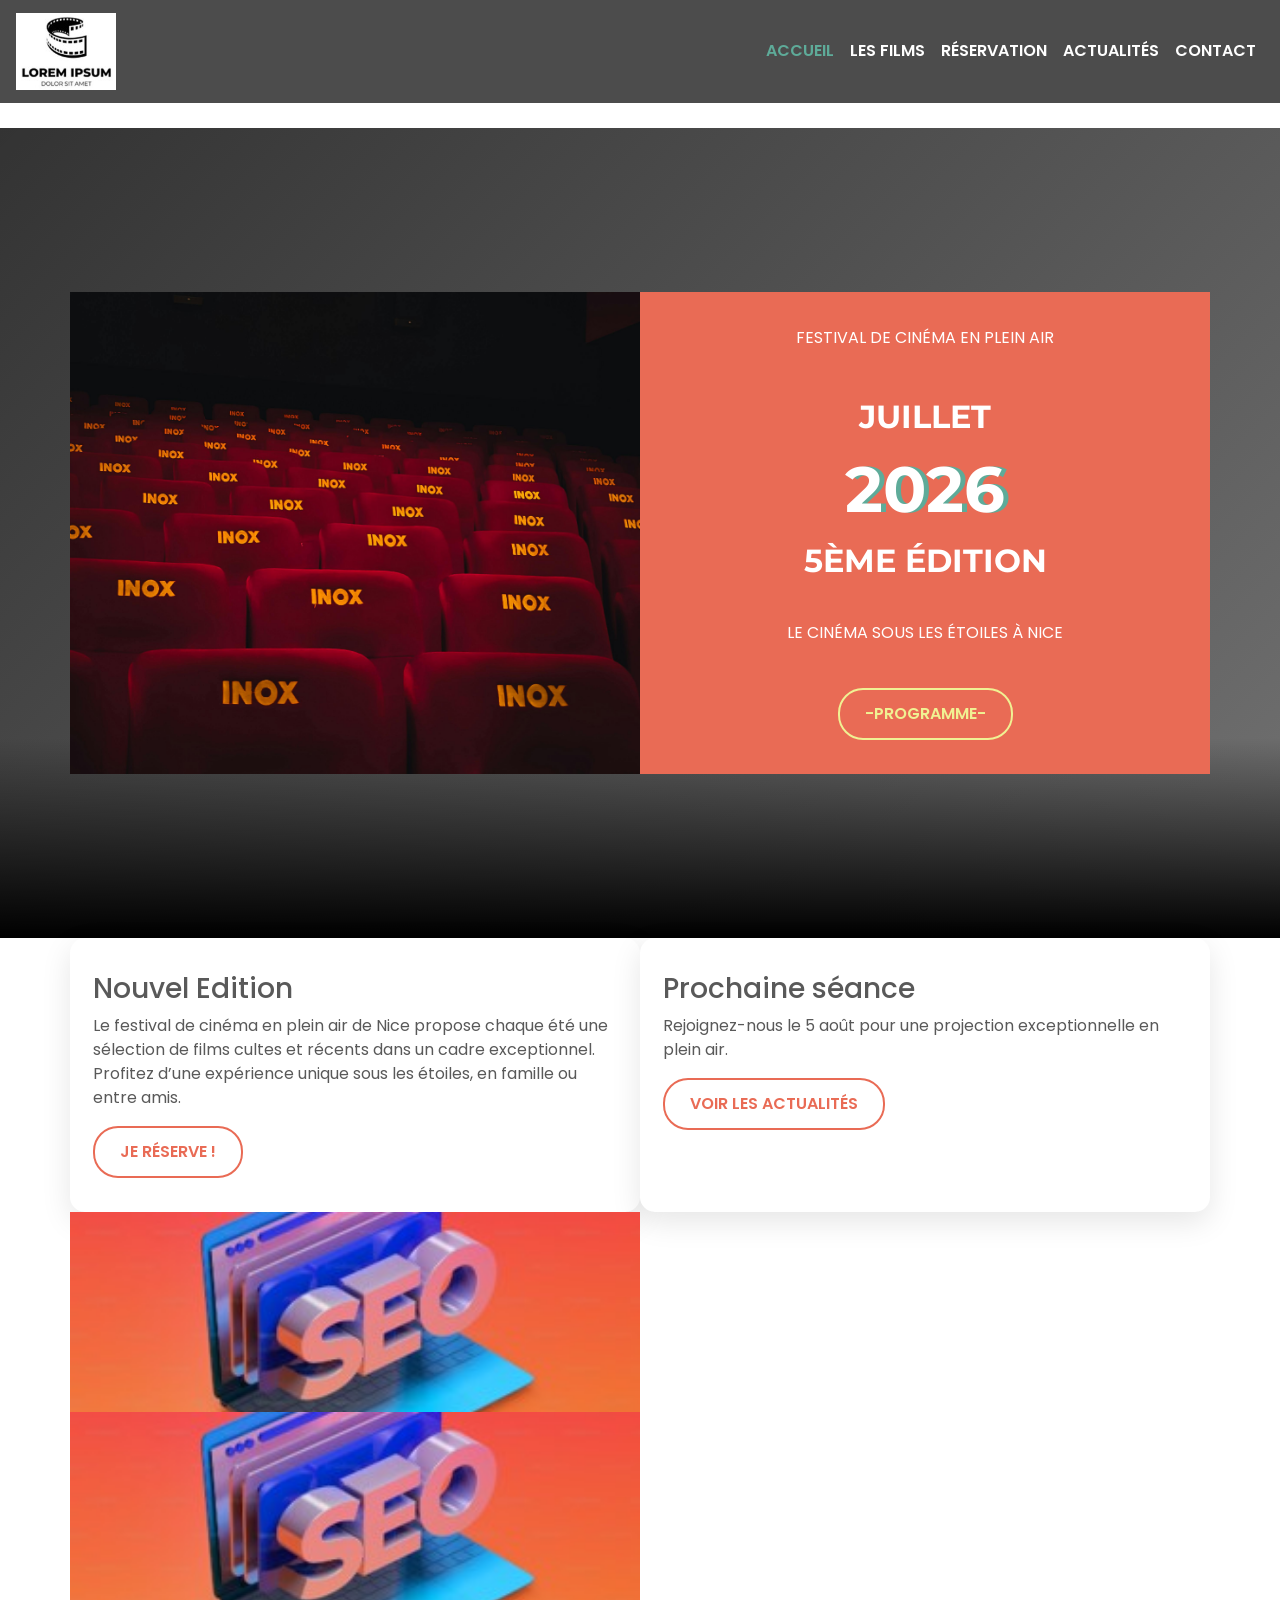
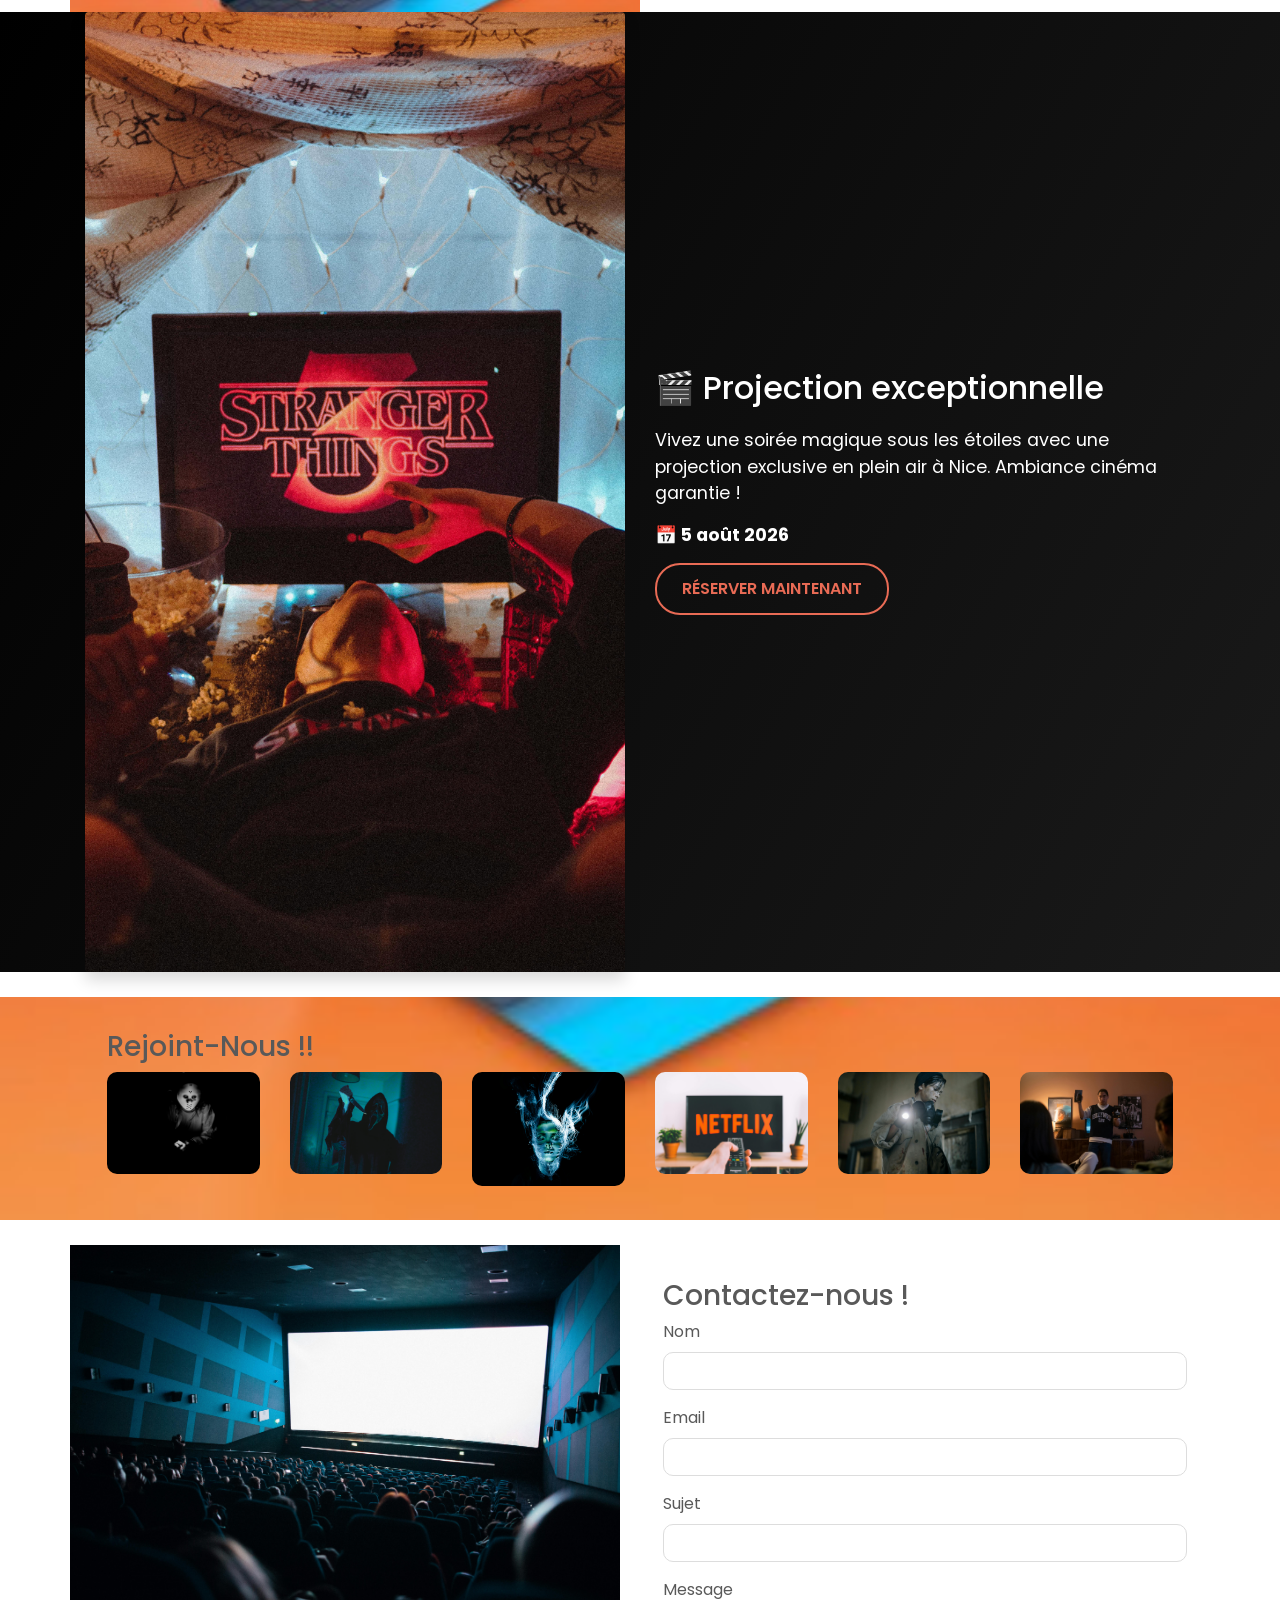
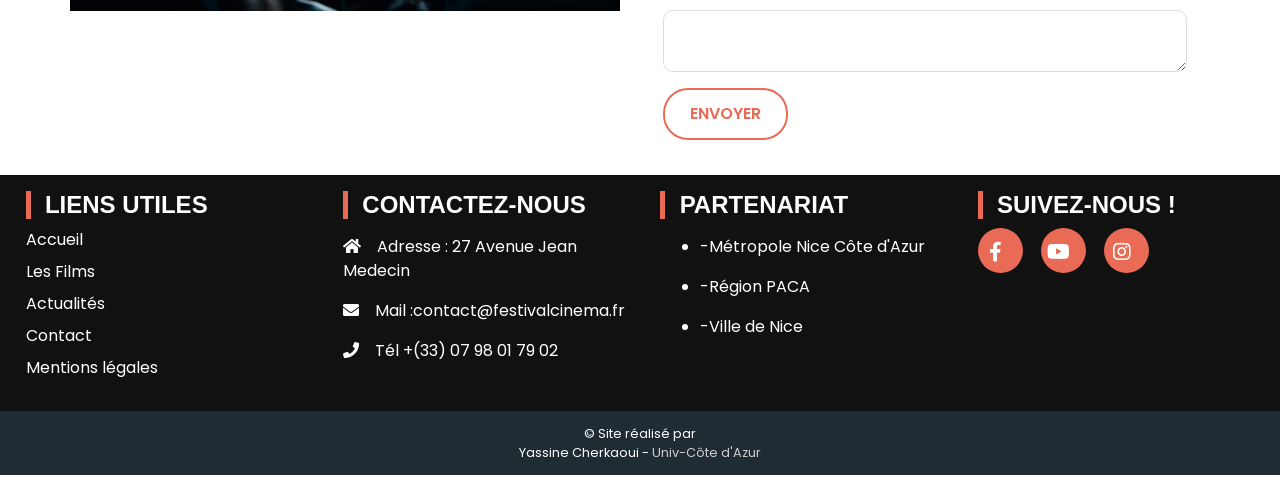
==== commit 43e28328: "Add files via upload" ====
--- a/index.html
+++ b/index.html
@@ -1,18 +1,22 @@
 <!DOCTYPE html>
 <html lang="fr">
 <head>
-	<title>A compléter !</title>
-	
+	<!-- Favicon classique -->
+<link rel="icon" type="image/png" sizes="32x32" href="images/logo1.png">
+<link href="https://fonts.googleapis.com/css2?family=Poppins:wght@300;500;700&display=swap" rel="stylesheet">
+	<title>Festival de Cinéma en Plein Air - Nice</title>
+	<link rel="icon" href="images/logo.png">
+	<!-- test <img src="images/logo1.png" width="40px" alt="logo"> -->
 	<meta charset="utf-8">
 	<meta name="viewport" content="width=device-width, initial-scale=1, shrink-to-fit=no">
 	<meta name="description" content="">
 	
 	<!-- Open Graph -->
-	<meta property="og:title" content="">
-	<meta property="og:type" content="">
-	<meta property="og:url" content="">
-	<meta property="og:image" content="">
-	<meta property="og:description" content="">
+<meta property="og:title" content="Festival Cinéma Nice">
+<meta property="og:type" content="website">
+<meta property="og:url" content="https://tonsite.fr">
+<meta property="og:image" content="images/cover.jpg">
+<meta property="og:description" content="Découvrez notre festival de cinéma en plein air à Nice.">
 
 	<!-- Fonts -->
 	<link href="https://fonts.googleapis.com/css?family=Montserrat:400,700%7COpen+Sans:400,600,700" rel="stylesheet">
@@ -49,6 +53,7 @@
 	<button class="navbar-toggler" type="button" data-toggle="collapse" data-target="#navbarNavAltMarkup">
 		<span class="navbar-toggler-icon"></span>
 	</button>
+	
 
 	<div class="collapse navbar-collapse" id="navbarNavAltMarkup">
 		<div class="navbar-nav ml-auto">
@@ -76,13 +81,13 @@
 </aside>
 <article class="col-lg-6">
     <h2 class="d-none">Bienvenue au festival</h2>
-    <p>-Festival-</p>
+    <p>Festival de Cinéma en Plein Air</p>
     <div class="date">
-        <span>-Mois-</span>
-        <span class="textshadow">-Année-</span>
-        <span>-Edition-</span>
+        <span>Juillet</span>
+        <span class="textshadow">2026</span>
+        <span>5ème édition</span>
     </div>
-    <p>-Slogan-</p>
+    <p>Le cinéma sous les étoiles à Nice</p>
     <a href="films.html" class="btn btn-custom">-Programme-</a>
 </article>
 		</div>
@@ -95,10 +100,18 @@
 	<div class="container">
 		<div class="row">
 			<article class="col-lg-6">
-				<h3 id="about">-Titre-</h3>
-				<p>In principio creavit Deus...</p>
+				<h3 id="about">Nouvel Edition</h3>
+				<p>
+				Le festival de cinéma en plein air de Nice propose chaque été une sélection de films cultes et récents 
+				dans un cadre exceptionnel. Profitez d’une expérience unique sous les étoiles, en famille ou entre amis.
+				</p>
 				<a href="#booking" class="btn btn-custom">Je réserve !</a>
 			</article>
+			<article class="col-lg-6">
+    <h3>Prochaine séance</h3>
+    <p>Rejoignez-nous le 5 août pour une projection exceptionnelle en plein air.</p>
+    <a href="blog.html" class="btn btn-custom">Voir les actualités</a>
+</article>
 			<aside class="col-lg-6 order-first order-lg-2"></aside>
 		</div>
 	</div>
@@ -116,6 +129,32 @@
 </section>
 
 
+<!-- EVENEMENT MIS EN AVANT -->
+<section class="container-fluid highlight">
+    <div class="container">
+        <div class="row align-items-center">
+
+            <!-- Image -->
+            <div class="col-lg-6">
+                <img src="images/01-aactu.jpg" class="img-fluid rounded shadow" alt="événement">
+            </div>
+
+            <!-- Texte -->
+            <div class="col-lg-6 text-white">
+                <h3>🎬 Projection exceptionnelle</h3>
+                <p>
+                    Vivez une soirée magique sous les étoiles avec une projection exclusive 
+                    en plein air à Nice. Ambiance cinéma garantie !
+                </p>
+                <p><strong>📅 5 août 2026</strong></p>
+
+                <a href="blog.html" class="btn btn-custom">Réserver maintenant</a>
+            </div>
+
+        </div>
+    </div>
+</section>
+
 
 <div class="col-sm-4 col-md-3 col-lg-2 mb-4">
 
@@ -126,7 +165,7 @@
 	<h2 class="d-none">Films</h2>
 	<div class="container">
 		<div class="row">
-			<div class="col-12"><h3 id="movie">-Titre-</h3></div>
+			<div class="col-12"><h3 id="movie">Rejoint-Nous !! </h3></div>
 
 			<div class="col-sm-4 col-md-3 col-lg-2">
 				<a href="films.html#01film">
@@ -154,7 +193,7 @@
 
 			<div class="col-sm-4 col-md-3 col-lg-2">
 				<a href="films.html#05film">
-					<img src="images/02-films.jpg" class="img-fluid" alt="Film 5">
+					<img src="images/05-films.jpg" class="img-fluid" alt="Film 5">
 				</a>
 			</div>
 
@@ -181,7 +220,8 @@
 		<div class="row">
 
 			<aside class="col-lg-6">
-				<iframe src="images/Carte.jpg" style="width:100%;height:100%;border:0;"></iframe>
+			
+				<img src="images/Carte.jpg" style="width: 550px;" alt="img">
 			</aside>
 
 			<article class="col-lg-6">
@@ -209,6 +249,7 @@
 					</div>
 
 					<button type="submit" class="btn btn-custom">Envoyer</button>
+					
 				</form>
 			</article>
 
@@ -238,9 +279,9 @@
             <div class="col-12 col-md-3 address">
                 <h2>Contactez-nous</h2>
                 <div class="contactIcons mb-3">
-                    <p><span class="pr-3"><i class="fas fa-home" aria-hidden="true"></i></span>-Adresse-</p>
-                    <p><span class="pr-3"><i class="fas fa-envelope" aria-hidden="true"></i></span>-Mail-</p>
-                    <p><span class="pr-3"><i class="fas fa-phone" aria-hidden="true"></i></span>-Tél.-</p>
+                    <p><span class="pr-3"><i class="fas fa-home" aria-hidden="true"></i></span>Adresse : 27 Avenue Jean Medecin</p>
+                    <p><span class="pr-3"><i class="fas fa-envelope" aria-hidden="true"></i></span>Mail :contact@festivalcinema.fr</p>
+                    <p><span class="pr-3"><i class="fas fa-phone" aria-hidden="true"></i></span>Tél +(33) 07 98 01 79 02</p>
                 </div>
             </div>
 
@@ -248,9 +289,9 @@
             <div class="col-12 col-md-3 partenaire">
                 <h2>Partenariat</h2>
                 <ul>
-                    <li>-Partenaire 1-</li>
-                    <li>-Partenaire 2-</li>
-                    <li>-Partenaire 3-</li>
+                    <li>-Métropole Nice Côte d'Azur</li>
+                    <li>-Région PACA</li>
+                    <li>-Ville de Nice</li>
                 </ul>
             </div>
 
@@ -258,9 +299,9 @@
             <div class="col-12 col-md-3 social">
                 <h2>Suivez-nous !</h2>
                 <div class="socialicons">
-                    <a href="#"><i class="fab fa-facebook-f" aria-hidden="true"></i></a>
-                    <a href="#"><i class="fab fa-youtube" aria-hidden="true"></i></a>
-                    <a href="#"><i class="fab fa-instagram" aria-hidden="true"></i></a>
+                    <a href="https://www.facebook.com/?locale=fr_FR"><i class="fab fa-facebook-f" aria-hidden="true"></i></a>
+                    <a href="https://www.youtube.com/?hl=fr&gl=FR&app=desktop"><i class="fab fa-youtube" aria-hidden="true"></i></a>
+                    <a href="https://www.instagram.com/accounts/login/"><i class="fab fa-instagram" aria-hidden="true"></i></a>
                 </div>
             </div>
         </div>  
@@ -271,7 +312,7 @@
         <div class="socket text-center">
             <p>
                 &copy; Site réalisé par <br>
-                Université Côte d'Azur - <a href="https://univ-cotedazur.fr/" target="_blank" rel="noopener">Univ-Côte d'Azur</a>
+                Yassine Cherkaoui - <a href="https://univ-cotedazur.fr/" target="_blank" rel="noopener">Univ-Côte d'Azur</a>
             </p>
         </div>
     </div>
--- a/css/stylescss.css
+++ b/css/stylescss.css
@@ -299,5 +299,221 @@
     position: absolute; }
 .article .infoBlog {
   font-size: 1rem; }
-
+ 
+/*   partie css pour le designe        */ 
+.welcome {
+    background: linear-gradient(135deg, rgba(0,0,0,0.8), rgba(20,20,20,0.6)),
+                url('../images/cover.jpg') center/cover no-repeat;
+    height: 90vh;
+    display: flex;
+    align-items: center;
+    color: white;
+    position: relative;
+}
+
+.welcome::after {
+    content: "";
+    position: absolute;
+    bottom: 0;
+    width: 100%;
+    height: 200px;
+    background: linear-gradient(to top, #000, transparent);
+}
+
+.welcome .container {
+    position: relative;
+    z-index: 2;
+}
+
+.date span {
+    display: block;
+    font-size: 2rem;
+    font-weight: bold;
+}body {
+    font-family: 'Poppins', sans-serif;
+}
+
+
+
+
+
+
+.btn-custom {
+    background: linear-gradient(45deg, #ff4e50, #f9d423);
+    color: white;
+    border: none;
+    padding: 12px 25px;
+    border-radius: 30px;
+    transition: 0.3s;
+    font-weight: bold;
+}
+
+.btn-custom:hover {
+    transform: translateY(-3px);
+    box-shadow: 0 10px 20px rgba(0,0,0,0.3);
+}
+
+
+
+
+
+
+
+
+
+.movie img {
+    transition: transform 0.4s ease, box-shadow 0.4s ease;
+    border-radius: 10px;
+}
+
+.movie img:hover {
+    transform: scale(1.1);
+    box-shadow: 0 15px 30px rgba(0,0,0,0.5);
+}
+
+
+
+
+
+
+.maNav {
+    background: rgba(0,0,0,0.7);
+    backdrop-filter: blur(10px);
+}
+
+.nav-link {
+    transition: 0.3s;
+}
+
+.nav-link:hover {
+    color: #f9d423 !important;
+}
+
+
+
+
+.about article {
+    background: white;
+    padding: 30px;
+    border-radius: 15px;
+    box-shadow: 0 10px 30px rgba(0,0,0,0.1);
+    transition: 0.3s;
+}
+
+.about article:hover {
+    transform: translateY(-10px);
+}
+
+
+
+
+.form-control {
+    border-radius: 10px;
+    border: 1px solid #ddd;
+}
+
+.form-control:focus {
+    box-shadow: 0 0 10px rgba(255,78,80,0.3);
+    border-color: #ff4e50;
+}
+
+
+
+.footer {
+    background: #111;
+    color: white;
+}
+
+.footer a {
+    color: #ccc;
+    transition: 0.3s;
+}
+
+.footer a:hover {
+    color: #f9d423;
+}
+
+.socialicons i {
+    font-size: 20px;
+    margin-right: 10px;
+    transition: 0.3s;
+}
+
+.socialicons i:hover {
+    transform: scale(1.2);
+    color: #ff4e50;
+}
+
+
+  
 /*# sourceMappingURL=stylescss.css.map */
+
+.highlight {
+    background: linear-gradient(120deg, #000000, #1a1a1a);
+    padding: 80px 0;
+}
+
+.highlight h3 {
+    font-size: 2rem;
+    margin-bottom: 20px;
+}
+
+.highlight p {
+    font-size: 1.1rem;
+    margin-bottom: 15px;
+}
+
+.highlight img {
+    transition: 0.4s;
+}
+
+.highlight img:hover {
+    transform: scale(1.05);
+}
+
+.film-page {
+    background: linear-gradient(135deg, #0d001a, #2a0050, #5f0a87);
+    color: white;
+}
+
+/* effet lumière violet */
+.film-page::before {
+    content: "";
+    position: fixed;
+    inset: 0;
+    background: radial-gradient(circle at 20% 30%, rgba(255,0,255,0.2), transparent),
+                radial-gradient(circle at 80% 70%, rgba(0,0,255,0.2), transparent);
+    z-index: -1;
+}
+.film-page .filmlist {
+    background: rgba(255,255,255,0.05);
+    border-radius: 15px;
+    padding: 20px;
+    backdrop-filter: blur(10px);
+    margin-bottom: 40px;
+}
+
+.film-page .filmlist:hover {
+    transform: translateY(-5px);
+    box-shadow: 0 10px 30px rgba(0,0,0,0.5);
+}
+
+.blog-page {
+    background: linear-gradient(135deg, #1a1200, #4d3b00, #a67c00);
+    color: white;
+}.blog-page .card {
+    background: rgba(255,255,255,0.05);
+    color: white;
+    border-radius: 15px;
+    backdrop-filter: blur(10px);
+    transition: 0.3s;
+}
+
+.blog-page .card:hover {
+    transform: translateY(-5px);
+    box-shadow: 0 10px 30px rgba(0,0,0,0.5);
+}
+
+.blog-page .infoBlog {
+    color: #ffd700;
+}
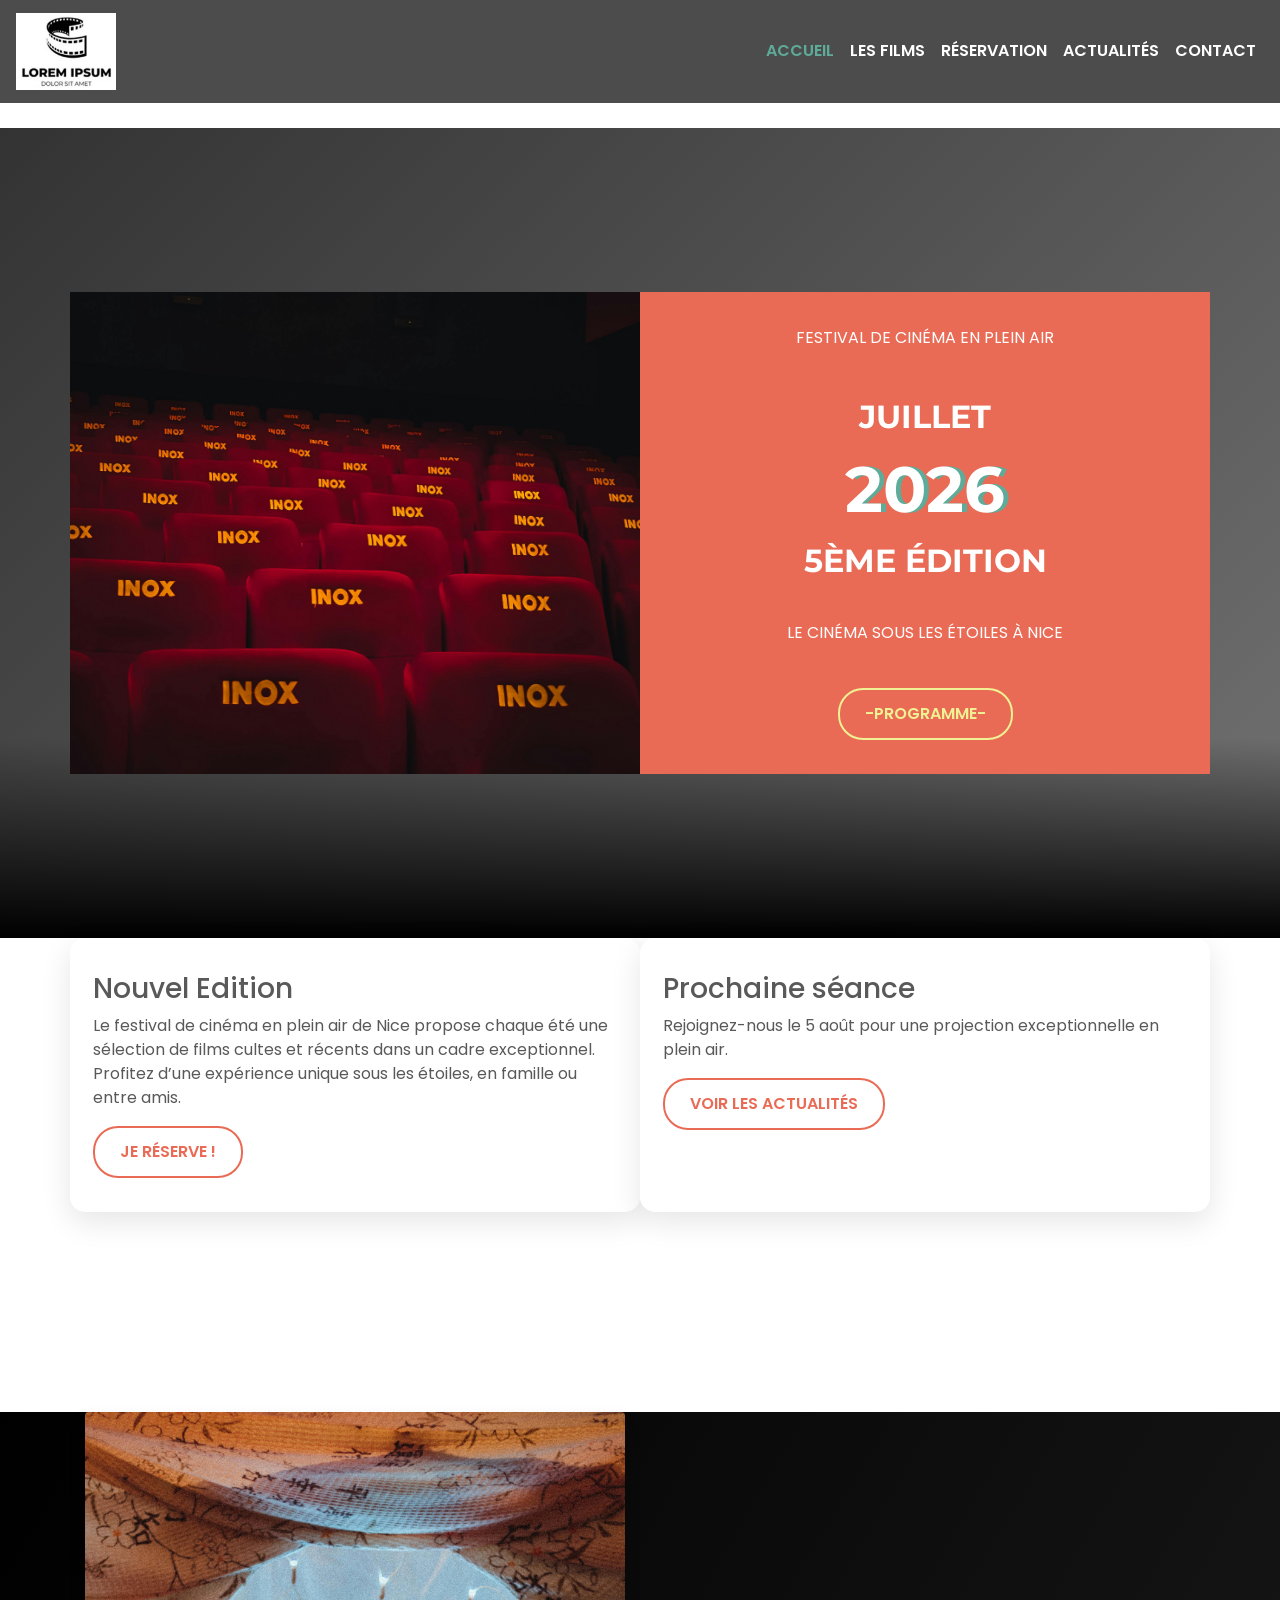
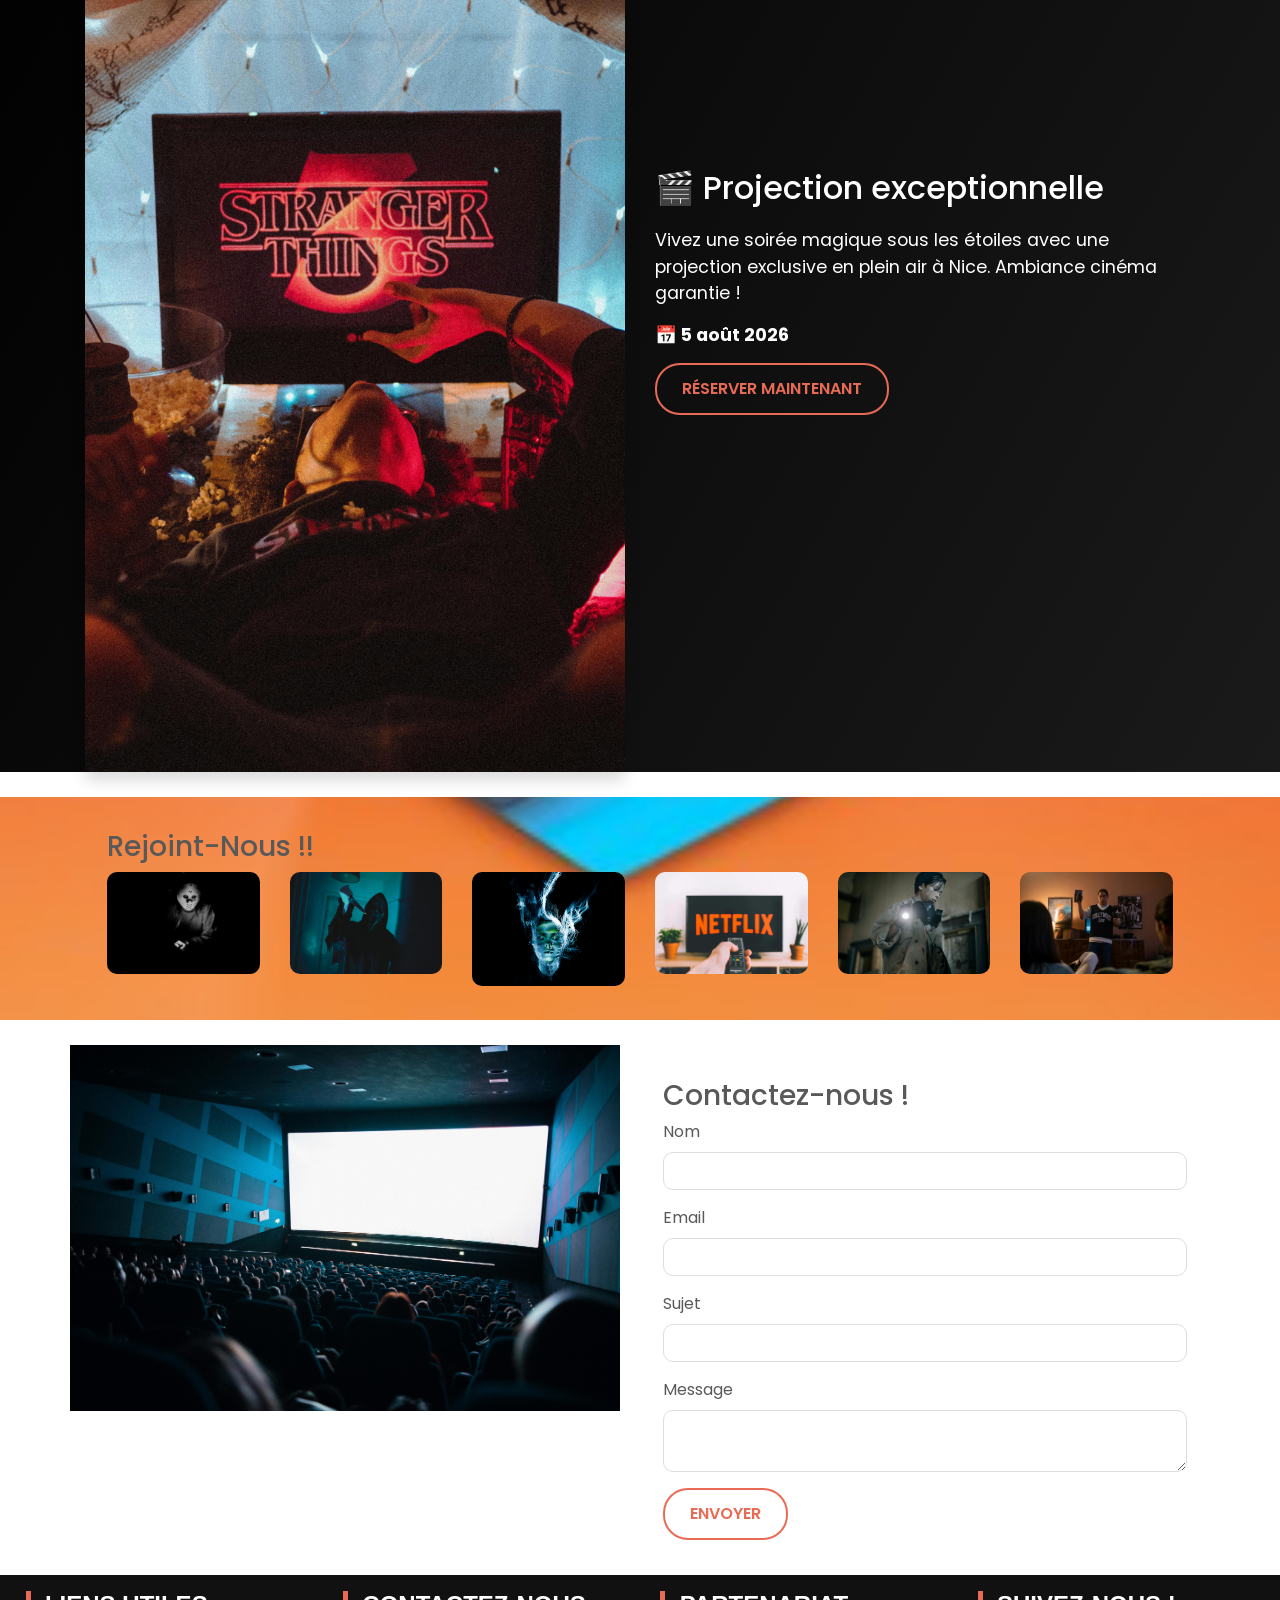
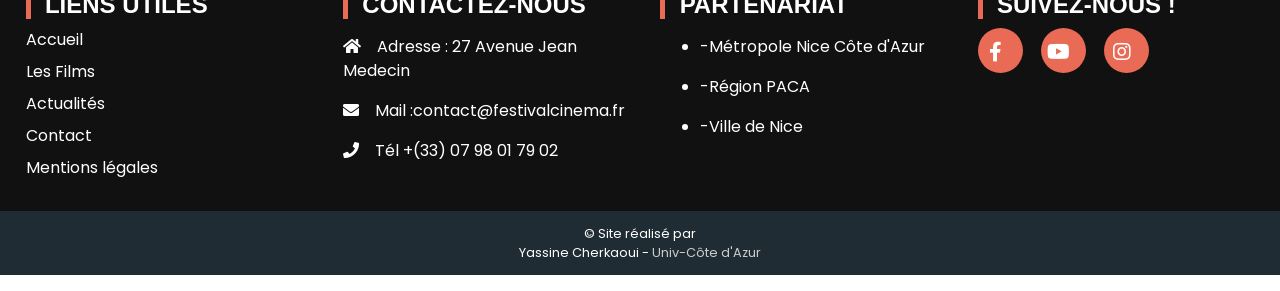
==== commit e50d30c2: "Add files via upload" ====
--- a/index.html
+++ b/index.html
@@ -112,7 +112,7 @@
     <p>Rejoignez-nous le 5 août pour une projection exceptionnelle en plein air.</p>
     <a href="blog.html" class="btn btn-custom">Voir les actualités</a>
 </article>
-			<aside class="col-lg-6 order-first order-lg-2"></aside>
+			
 		</div>
 	</div>
 </section>
--- a/css/stylescss.css
+++ b/css/stylescss.css
@@ -105,13 +105,13 @@
       border-color: white; }
 
 .about aside {
-  background: url("../images/02-Image.jpg") no-repeat center;
+ 
   background-size: 100% auto;
   height: auto;
   min-height: 200px; }
 
 .news aside {
-  background: url("../images/03-Image.jpg") no-repeat center;
+  
   background-size: 100% auto;
   height: auto;
   min-height: 200px; }
@@ -125,7 +125,7 @@
     padding: 3% 2%; }
 
 .booking aside {
-  background: url("../images/05-Image.jpg") no-repeat center;
+  
   background-size: 100% auto;
   height: auto;
   min-height: 200px; }
@@ -211,73 +211,73 @@
     padding-right: 2%; }
 
 .film01 aside {
-  background: url("../images/01-films.jpg") no-repeat top;
+  
   background-size: 100% auto;
   height: auto;
   min-height: 200px; }
 
 .film02 aside {
-  background: url("../images/02-films.jpg") no-repeat top;
+
   background-size: 100% auto;
   height: auto;
   min-height: 200px; }
 
 .film03 aside {
-  background: url("../images/03-films.jpg") no-repeat top;
+ 
   background-size: 100% auto;
   height: auto;
   min-height: 200px; }
 
 .film04 aside {
-  background: url("../images/04-films.jpg") no-repeat top;
+
   background-size: 100% auto;
   height: auto;
   min-height: 200px; }
 
 .film05 aside {
-  background: url("../images/05-films.jpg") no-repeat top;
+
   background-size: 100% auto;
   height: auto;
   min-height: 200px; }
 
 .film06 aside {
-  background: url("../images/06-films.jpg") no-repeat top;
+
   background-size: 100% auto;
   height: auto;
   min-height: 200px; }
 
 .film07 aside {
-  background: url("../images/07-films.jpg") no-repeat top;
+ 
   background-size: 100% auto;
   height: auto;
   min-height: 200px; }
 
 .film08 aside {
-  background: url("../images/08-films.jpg") no-repeat top;
+ 
   background-size: 100% auto;
   height: auto;
   min-height: 200px; }
 
 .film09 aside {
-  background: url("../images/09-films.jpg") no-repeat top;
+
   background-size: 100% auto;
   height: auto;
   min-height: 200px; }
 
 .film10 aside {
-  background: url("../images/10-films.jpg") no-repeat top;
+  
   background-size: 100% auto;
   height: auto;
   min-height: 200px; }
 
 .film11 aside {
-  background: url("../images/11-films.jpg") no-repeat top;
+  
   background-size: 100% auto;
   height: auto;
   min-height: 200px; }
 
 .film12 aside {
-  background: url("../images/12-films.jpg") no-repeat top;
+ 
   background-size: 100% auto;
   height: auto;
   min-height: 200px; }
